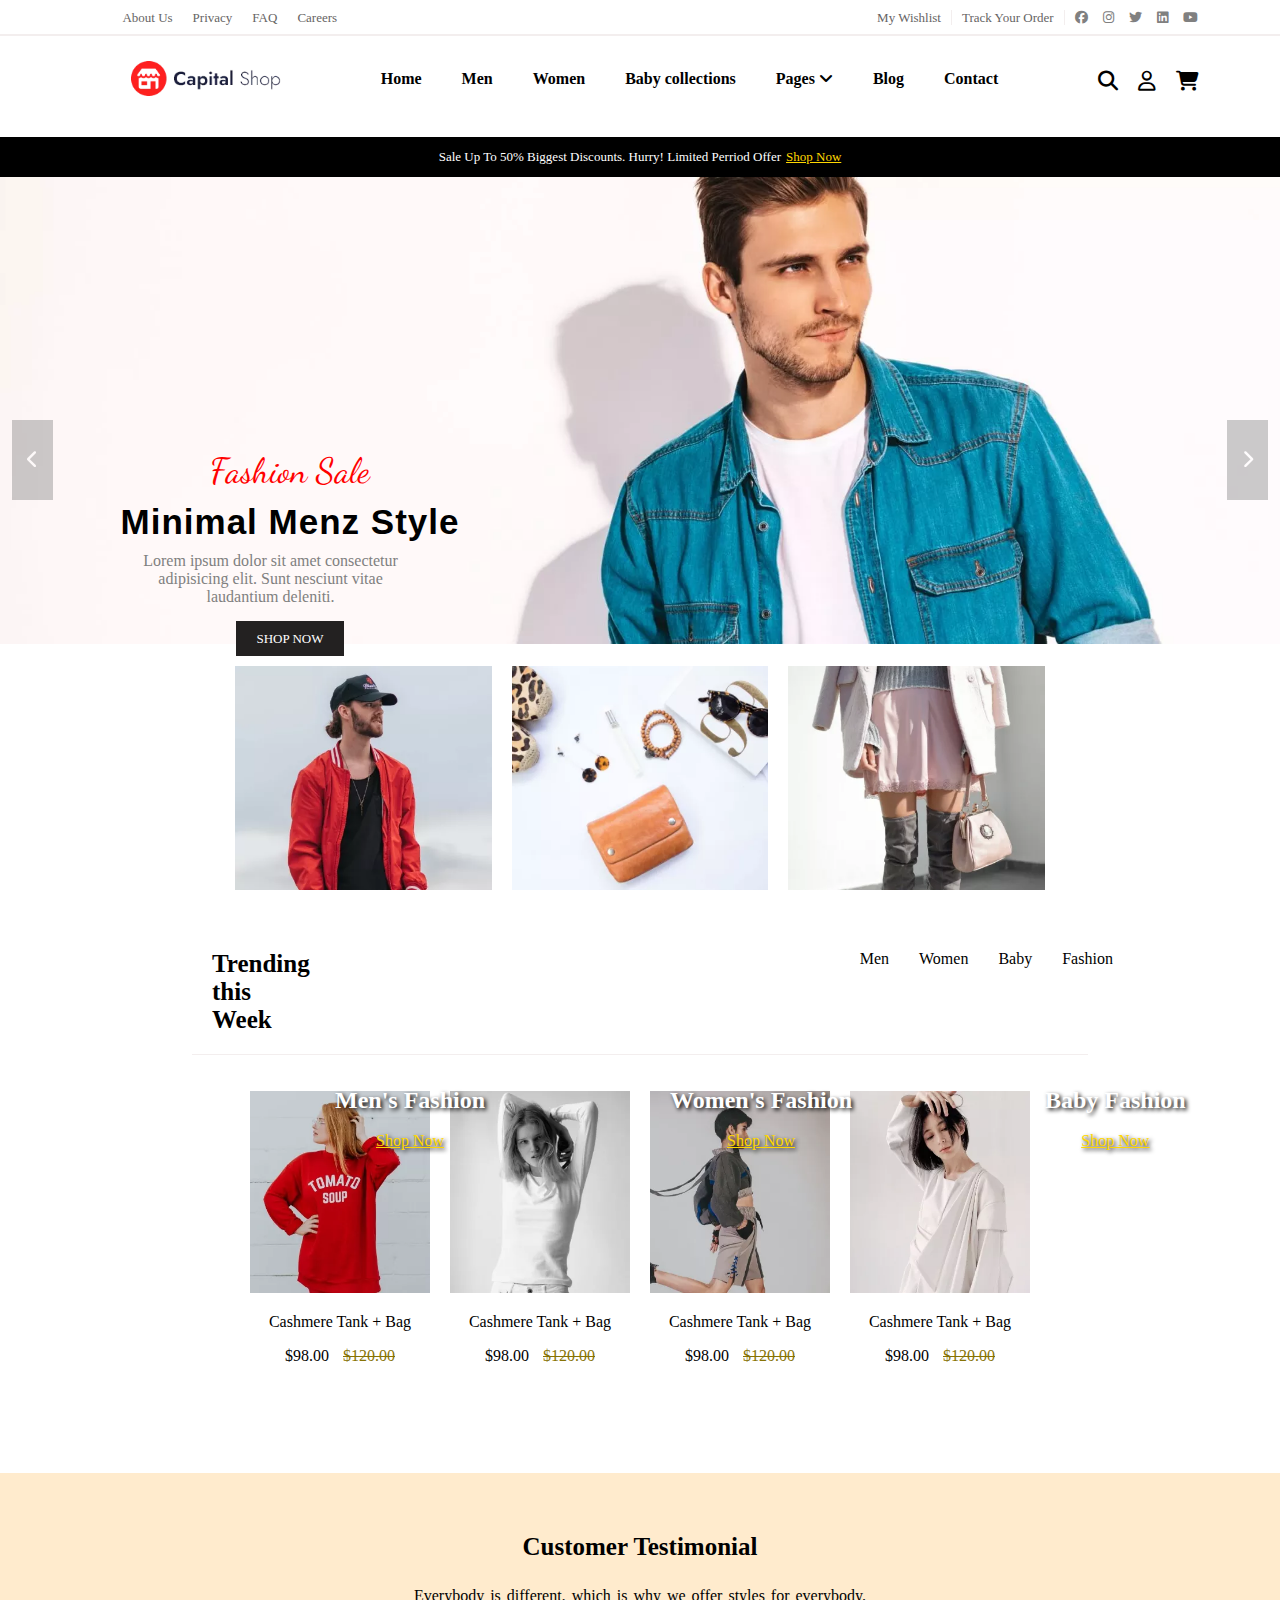
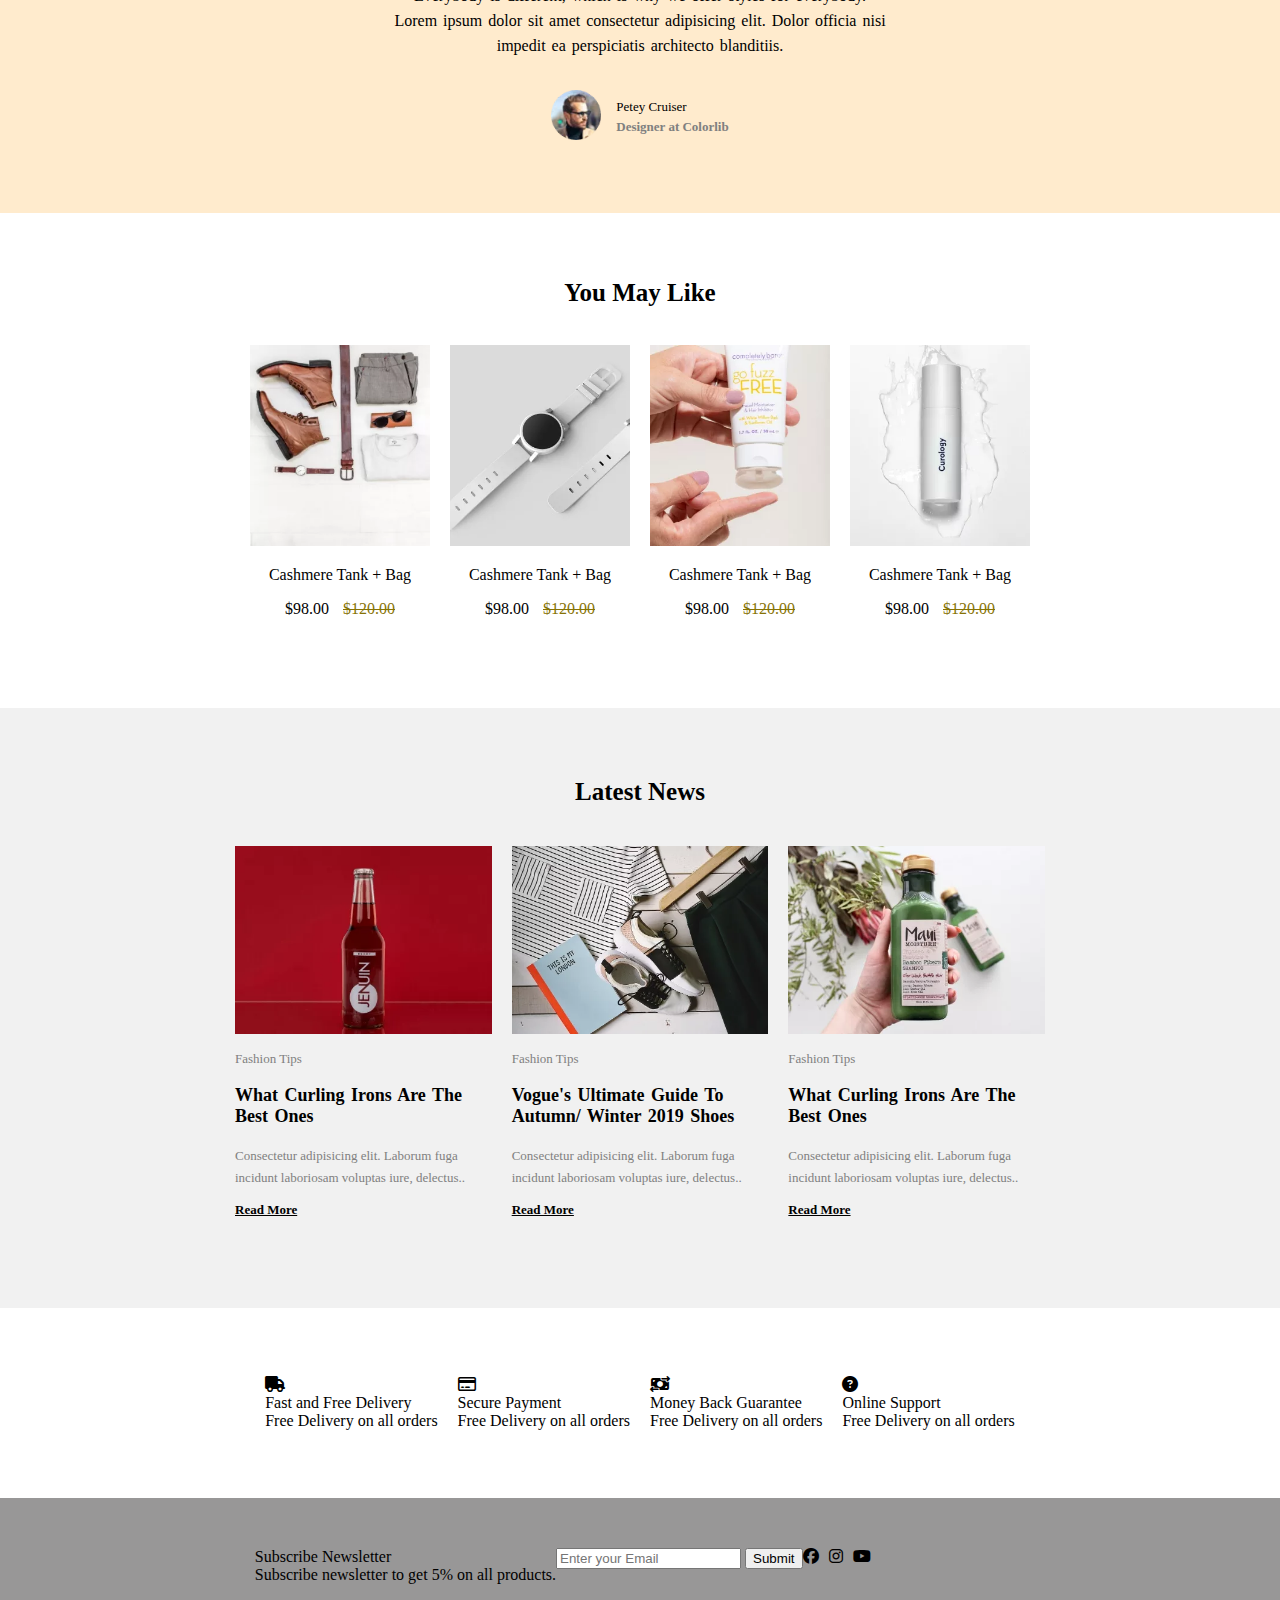
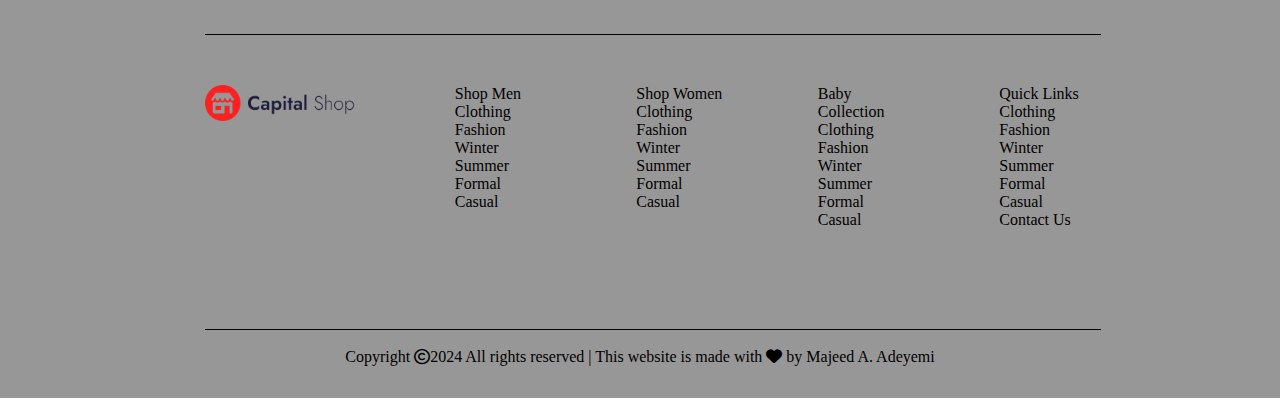
==== index.html @ f127d317 "newupdate" ====
<!DOCTYPE html>
<html lang="en">

<head>
    <meta charset="UTF-8">
    <meta name="viewport" content="width=device-width, initial-scale=1.0">
    <title>Project</title>
    <link rel="stylesheet" href="style.css">
    <link rel="stylesheet" href="https://cdnjs.cloudflare.com/ajax/libs/font-awesome/6.6.0/css/all.min.css">
    <link rel="preconnect" href="https://fonts.googleapis.com">
    <link rel="preconnect" href="https://fonts.gstatic.com" crossorigin>
    <link href="https://fonts.googleapis.com/css2?family=Dancing+Script:wght@400..700&display=swap" rel="stylesheet">
</head>

<body>
    <div class="content">
        <div class="nav1parent">
            <ul class="nav1left">
                <li><a href="#about" class="nav1">About Us</a></li>
                <li><a href="#privacy" class="nav1">Privacy</a></li>
                <li><a href="#faq" class="nav1">FAQ</a></li>
                <li><a href="#careers" class="nav1">Careers</a></li>
            </ul>

            <div class="nav1right">
                <ul class="wishntrack">
                    <li><a href="#mywishlist" class="nav11">My Wishlist</a></li>
                    <li><a href="#trackyourorder" class="nav111">Track Your Order</a></li>
                </ul>

                <ul class="nav1icon">
                    <li><a href="#facebook" class="socialicon1"><i class="fa-brands fa-facebook"></i></a></li>
                    <li><a href="#instagram" class="socialicon1"><i class="fa-brands fa-instagram"></i></a></li>
                    <li><a href="#twitter" class="socialicon1"><i class="fa-brands fa-twitter"></i></a></li>
                    <li><a href="#linkedin" class="socialicon1"><i class="fa-brands fa-linkedin"></i></a></li>
                    <li><a href="#youtube" class="socialicon1"><i class="fa-brands fa-youtube"></i></a></li>
                </ul>
            </div>
        </div>

        <hr class="hr1">

        <div class="nav2parent">
            <div class="logoparent">
                <div><img src="./Pictures/logo.png.webp" alt="logo" class="logo" width="150px" height="auto"></div>
            </div>

            <div class="nav2text">
                <ul class="nav2">
                    <li><a href="#home" class="nav22">Home</a></li>
                    <li><a href="#men" class="nav22">Men</a></li>
                    <li><a href="#women" class="nav22">Women</a></li>
                    <li><a href="#babycollections" class="nav22">Baby collections</a></li>
                    <li class="pagetodisplay">
                        <a href="#pages" class="nav22page">Pages <i class="fa-solid fa-angle-down"></i></a>
                        <ul class="pagelist">
                            <li><a href="#login" class="list3">Login</a></li>
                            <li><a href="#cart" class="list3">Cart</a></li>
                            <li><a href="#productdetails" class="list3">Product Details</a></li>
                            <li><a href="#productcheckout" class="list3">Product Checkout</a></li>
                        </ul>
                    </li>
                    <li class="blogtodisplay">
                        <a href="#blog" class="nav22">Blog</a>
                        <ul class="bloglist">
                            <li><a href="#blogg" class="list3">Blog</a></li>
                            <li><a href="#element" class="list3">Element</a></li>
                            <li><a href="#blogdetails" class="list3">Blog Details</a></li>
                        </ul>
                    </li>
                    <li><a href="#contact" class="nav22">Contact</a></li>
                </ul>

                <ul class="nav23">
                    <li><a href="#search" class="nav233"><i class="fa-solid fa-magnifying-glass"></i></a></li>
                    <li><a href="#login" class="nav233"><i class="fa-regular fa-user"></i></a></li>
                    <li><a href="#cart" class="nav233"><i class="fa-solid fa-cart-shopping"></i></a></li>
                </ul>
            </div>
        </div>

        <br>

        <div class="saleparent">
            <div class="sale">
                Sale Up To 50% Biggest Discounts. Hurry! Limited Perriod Offer
            </div>

            <div class="shop">
                Shop Now
            </div>
        </div>

        <div class="herucontainer">
            <img src="./Pictures/h1_hero1.jpg" alt="backgroundimage" width="100%" height="auto">
            <div class="herutext">
                <div class="lr1">
                    <a href="#previous" class="previous"><i class="fa-solid fa-chevron-left"></i></a>
                </div>

                <div class="fashionbox">
                    <div class="fashion">
                        Fashion Sale
                    </div>

                    <div class="minimal">
                        Minimal Menz Style
                    </div>

                    <div class="loremtext">
                        Lorem ipsum dolor sit amet consectetur adipisicing elit. Sunt nesciunt vitae laudantium
                        deleniti.
                    </div>

                    <br>

                    <div><a href="#shopnow" class="shopnowbutton">SHOP NOW</a></div>
                </div>

                <div class="lr2">
                    <a href="#next" class="next"><i class="fa-solid fa-chevron-right"></i></a>
                </div>
            </div>
        </div>

        <br>

        <div class="fashionimages">
            <div class="fashionimagentext1">
                <img src="./Pictures/mensfashion.webp" alt="mensfashion" width="100%" height="auto"
                    class="fashionimage1">
                <div class="fashionimage1text">
                    <div class="box11">
                        <div class="mwbfashion"><a href="#menfashion" class="mwbfashion">Men's Fashion</a></div>
                        <br>
                        <div class="mwbshopnow"><a href="#shopnow" class="mwbshopnow">Shop Now</a></div>
                    </div>
                </div>
            </div>

            <div class="fashionimagentext2">
                <img src="./Pictures/womensfashion.webp" alt="womensfashion" width="100%" height="auto"
                    class="fashionimage2">
                <div class="fashionimage2text">
                    <div class="box11">
                        <div class="mwbfashion"><a href="#womenfashion" class="mwbfashion">Women's Fashion</a></div>
                        <br>
                        <div class="mwbshopnow"><a href="#shopnow" class="mwbshopnow">Shop Now</a></div>
                    </div>
                </div>
            </div>

            <div class="fashionimagentext3">
                <img src="./Pictures/babyfashion.webp" alt="babyfashion" width="100%" height="auto"
                    class="fashionimage3">
                <div class="fashionimage3text">
                    <div class="box11">
                        <div class="mwbfashion"><a href="#babyfashion" class="mwbfashion">Baby Fashion</a></div>
                        <br>
                        <div class="mwbshopnow"><a href="#shopnow" class="mwbshopnow">Shop Now</a></div>
                    </div>
                </div>
            </div>
        </div>

        <br><br>

        <div class="centertrending">
            <div class="trendingparent">
                <div class="trending">
                    Trending this Week
                </div>

                <div class="formensec">
                    <div class="newlist"><a href="#men" class="newlista">Men</a></div>
                    <div class="newlist"><a href="#women" class="newlista">Women</a></div>
                    <div class="newlist"><a href="#baby" class="newlista">Baby</a></div>
                    <div class="newlist"><a href="#fashion" class="newlista">Fashion</a></div>
                </div>
            </div>
        </div>

        <br><br>

        <div class="latestparent">
            <div class="latestcontainer1">
                <img src="./Pictures/latest1.webp" alt="Latest1image" width="100%" height="auto">
                <div class="product">
                    <p>Cashmere Tank + Bag</p>
                </div>
                <div class="realprice">$98.00 <span class="oldprice"><s>$120.00</s></span></div>
            </div>

            <div class="latestcontainer2">
                <img src="./Pictures/latest2.webp" alt="Latest1image" width="100%" height="auto">
                <div class="product">
                    <p>Cashmere Tank + Bag</p>
                </div>
                <div class="realprice">$98.00 <span class="oldprice"><s>$120.00</s></span></div>
            </div>

            <div class="latestcontainer3">
                <img src="./Pictures/latest3.webp" alt="Latest1image" width="100%" height="auto">
                <div class="product">
                    <p>Cashmere Tank + Bag</p>
                </div>
                <div class="realprice">$98.00 <span class="oldprice"><s>$120.00</s></span></div>
            </div>

            <div class="latestcontainer4">
                <img src="./Pictures/latest4.webp" alt="Latest1image" width="100%" height="auto">
                <div class="product">
                    <p>Cashmere Tank + Bag</p>
                </div>
                <div class="realprice">$98.00 <span class="oldprice"><s>$120.00</s></span></div>
            </div>
        </div>

        <br><br><br><br><br><br>

        <div class="yellowbox">
            <div class="customer">Customer Testimonial</div>
            <div class="customertext">
                Everybody is different, which is why we offer styles for everybody. <br>
                Lorem ipsum dolor sit amet consectetur adipisicing elit. Dolor officia nisi <br>
                impedit ea perspiciatis architecto blanditiis.
            </div>

            <div class="customer-details">
                <img src="./Pictures/testimonial_image.webp" alt="recomender_image" width="50px" height="50px">
                <div class="nameandrole">
                    <div class="designer-name">Petey Cruiser <br> <span class="designer-role">Designer at
                            Colorlib</span></div>
                </div>
            </div>
        </div>

        <br><br>

        <div>
            <div class="yml">
                You May Like
            </div>

            <br>

            <div class="ymlparent">
                <div class="ymlcontainer1">
                    <img src="./Pictures/youmaylike1.webp" alt="yml1image" width="100%" height="auto">
                    <div class="ymlproduct">
                        <p>Cashmere Tank + Bag</p>
                    </div>
                    <div class="ymlrealprice">$98.00 <span class="oldprice"><s>$120.00</s></span></div>
                </div>

                <div class="ymlcontainer2">
                    <img src="./Pictures/youmaylike2.webp" alt="yml1image" width="100%" height="auto">
                    <div class="ymlproduct">
                        <p>Cashmere Tank + Bag</p>
                    </div>
                    <div class="ymlrealprice">$98.00 <span class="oldprice"><s>$120.00</s></span></div>
                </div>

                <div class="ymlcontainer3">
                    <img src="./Pictures/youmaylike3.webp" alt="ymlimage" width="100%" height="auto">
                    <div class="ymlproduct">
                        <p>Cashmere Tank + Bag</p>
                    </div>
                    <div class="ymlrealprice">$98.00 <span class="oldprice"><s>$120.00</s></span></div>
                </div>

                <div class="ymlcontainer4">
                    <img src="./Pictures/youmaylike4.webp" alt="yml1image" width="100%" height="auto">
                    <div class="ymlproduct">
                        <p>Cashmere Tank + Bag</p>
                    </div>
                    <div class="ymlrealprice">$98.00 <span class="oldprice"><s>$120.00</s></span></div>
                </div>
            </div>
        </div>

        <br><br><br><br><br>

        <div class="latestnewsbox">
            <div class="latestnews">
                Latest News
            </div>

            <div class="latestnewsparent">
                <div class="latestnewscontainer1">
                    <img src="./Pictures/latestnewsimage1.webp" alt="latestnews1image" width="100%" height="auto">
                    <div class="latestnewsproduct">
                        <p class="ftips">Fashion Tips</p>
                        <p class="vogue"><a href="#vogue" class="vogue">What Curling Irons Are The Best Ones</a></p>
                        <p class="consectetur">Consectetur adipisicing elit. Laborum fuga incidunt laboriosam voluptas iure, delectus..</p>
                        <p class="readmore"><a href="#readmore" class="readmore">Read More</a></p>
                    </div>
                </div>

                <div class="latestnewscontainer2">
                    <img src="./Pictures/latestnewsimage2.webp" alt="latestnews2image" width="100%" height="auto">
                    <div class="latestnewsproduct">
                        <p class="ftips">Fashion Tips</p>
                        <p class="vogue"><a href="#vogue" class="vogue">Vogue's Ultimate Guide To Autumn/ Winter 2019 Shoes</a></p>
                        <p class="consectetur">Consectetur adipisicing elit. Laborum fuga incidunt laboriosam voluptas iure, delectus..</p>
                        <p class="readmore"><a href="#readmore" class="readmore">Read More</a></p>
                    </div>
                </div>

                <div class="latestnewscontainer3">
                    <img src="./Pictures/latestnewsimage3.webp" alt="latestnews3image" width="100%" height="auto">
                    <div class="latestnewsproduct">
                        <p class="ftips">Fashion Tips</p>
                        <p class="vogue"><a href="#vogue" class="vogue">What Curling Irons Are The Best Ones</a></p>
                        <p class="consectetur">Consectetur adipisicing elit. Laborum fuga incidunt laboriosam voluptas iure, delectus..</p>
                        <p class="readmore"><a href="#readmore" class="readmore">Read More</a></p>
                    </div>
                </div>
            </div>
        </div>

        <br>

        <div class="deliveryparentbox">
            <div class="deliverybox">
                <div><i class="fa-solid fa-truck"></i></div>
                <div>Fast and Free Delivery</div>
                <div>Free Delivery on all orders</div>
            </div>

            <div class="securepaymentbox">
                <div><i class="fa-regular fa-credit-card"></i></div>
                <div>Secure Payment</div>
                <div>Free Delivery on all orders</div>
            </div>

            <div class="moneybackbox">
                <div><i class="fa-solid fa-money-bill-transfer"></i></div>
                <div>Money Back Guarantee</div>
                <div>Free Delivery on all orders</div>
            </div>

            <div class="onlinesupportbox">
                <div><i class="fa-solid fa-circle-question"></i></div>
                <div>Online Support</div>
                <div>Free Delivery on all orders</div>
            </div>
        </div>

        <br>

        <div class="blackbox">
            <div class="subscribediv">
                <div class="subscribe-container">
                    <div class="subscribe">Subscribe Newsletter</div>
                    <div class="subscribetext">Subscribe newsletter to get 5% on all products.</div>
                </div>

                <div>
                    <input type="email" class="input-email" placeholder="Enter your Email">
                    <input type="submit" class="submit-button">
                </div>

                <div class="icons3flex">
                    <div><i class="fa-brands fa-facebook"></i></div>
                    <div><i class="fa-brands fa-instagram"></i></div>
                    <div><i class="fa-brands fa-youtube"></i></div>
                </div>
            </div>

            <div class="footer2">
                <div class="footer2logo">
                    <img src="./Pictures/logo.png.webp" alt="footer-logo" width="150px" height="auto"
                        class="footer-logo">
                </div>

                <div class="footer2text">
                    <div>
                        <div>Shop Men</div>
                        <div>Clothing Fashion</div>
                        <div>Winter</div>
                        <div>Summer</div>
                        <div>Formal</div>
                        <div>Casual</div>
                    </div>

                    <div>
                        <div>Shop Women</div>
                        <div>Clothing Fashion</div>
                        <div>Winter</div>
                        <div>Summer</div>
                        <div>Formal</div>
                        <div>Casual</div>
                    </div>

                    <div>
                        <div>Baby Collection</div>
                        <div>Clothing Fashion</div>
                        <div>Winter</div>
                        <div>Summer</div>
                        <div>Formal</div>
                        <div>Casual</div>
                    </div>

                    <div>
                        <div>Quick Links</div>
                        <div>Clothing Fashion</div>
                        <div>Winter</div>
                        <div>Summer</div>
                        <div>Formal</div>
                        <div>Casual</div>
                        <div>Contact Us</div>
                    </div>
                </div>
            </div>

            <br>

            <div class="copyright">
                Copyright <i class="fa-regular fa-copyright"></i>2024 All rights reserved | This website is made with <i
                    class="fa-solid fa-heart"></i> by Majeed A. Adeyemi
            </div>
        </div>

    </div>
</body>

</html>
---- style.css ----
*{
    max-width: auto;
    box-sizing: border-box;
}

body{
    margin: 0;
    padding: 0;
}

.nav1left{
    list-style-type: none;
    display: flex;
    gap: 20px;
}

.nav1{
    text-decoration: none;
    color: rgb(102, 100, 100);
    font-size: 13px;
}

.wishntrack{
    list-style-type: none;
    display: flex;
    gap: 20px;
}

.nav11{
    text-decoration: none;
    color: rgb(102, 100, 100);
    font-size: 13px;
    border-right: 1px solid rgb(243, 238, 238);
    padding-right: 10px;
}

.nav111{
    margin-left: -10px;
    text-decoration: none;
    color: rgb(102, 100, 100);
    font-size: 13px;
    border-right: 1px solid rgb(243, 238, 238);
    padding-right: 10px;
}

.nav1icon{
    list-style-type: none;
    display: flex;
    gap: 15px;
    padding-left: 10px;
}

.socialicon1:link {
    color: grey;
    font-size: 13px;
}

.socialicon1:hover {
    color: red;
}

.nav1right{
    display: flex;
}

.nav1parent{
    display: flex;
    margin-top: -8px;
    gap: 500px;
    justify-content: center;
}

.hr1{
    border: 1px solid rgb(243, 238, 238);
    margin-top: -8px;
}

.nav2{
    list-style-type: none;
    display: flex;
    gap: 40px;   
}

.nav22:link {
    color: black;
    text-decoration: none;
    font-weight: bold;
}

.nav22:visited {
    color: black;
}

.nav22:hover {
    color: red;
}

.nav23{
    list-style-type: none;
    display: flex;
    gap: 20px;
}

.nav233:link {
    color: black;
    text-decoration: none;
    font-size: 20px;
    font-weight: lighter;
}

.nav233:visited {
    color: black;
}

.nav233:hover {
    color: red;
}

.nav2text{
    display: flex;
    gap: 60px;
}

.logo{
    margin-left: 50px;
    margin-top: 7px;
}

.nav2parent{
    position: -webkit-sticky;
    position: sticky;
    top: 0;
    display: flex;
    justify-content: center;
    gap: 60px;
    background-color: white;
    padding: 10px;
    z-index: 1;
}

.saleparent{
    width: 100%;
    height: 40px;
    padding: 12px;
    background-color: black;
    display: flex;
    gap: 5px;
    justify-content: center;
}

.sale{
    color: white;
    font-size: 13px;
}

.shop{
    color: gold;
    text-decoration: underline;
    font-size: 13px;
}

.shop:hover {
    cursor: pointer;
    letter-spacing: 2px;
}

.nav22page {
    color: black;
    text-decoration: none;
    font-weight: bold;
}

.nav22page:visited {
    color: black;
}

.nav22page:hover {
    color: red;
}

.pagelist{
    display: none;
    position: absolute;
    width: 140px;
    height: 130px;
    padding-left: 10px;
    padding-top: 20px;
    border: 1px solid black;
    border-radius: 4px;
    background-color: white;
    list-style-type: none;
    font-size: 13px;
    font-weight: bold;
    border-top: 3px solid red;
    border-bottom: none;
    border-left: none;
    border-right: none;
}

.pagetodisplay{
    position: relative;
    display: block;
}

.pagetodisplay:hover .pagelist {
    display: block;
}

.list3{
    text-decoration: none;
    color: black;
    line-height: 25px;
}

.list3:hover {
    color: red;
    font-size: 15px;
}

.bloglist{
    display: none;
    position: absolute;
    width: 90px;
    height: 100px;
    padding-left: 10px;
    padding-top: 20px;
    border: 1px solid black;
    border-radius: 4px;
    background-color: white;
    list-style-type: none;
    font-size: 13px;
    font-weight: bold;
    border-top: 3px solid red;
    border-bottom: none;
    border-left: none;
    border-right: none;
}

.blogtodisplay{
    position: relative;
    display: block;
}

.blogtodisplay:hover .bloglist {
    display: block;
}

.herutext{
    position: absolute;
    display: flex;
    width: 100%;
    justify-content: center;
    gap: 60%;
    top: 50%;
    font-size: 18px;
}

.fashionbox{
    text-align: center;
    margin-left: -700px;
    top: 50%;
}

.fashion{
    font-family: "Dancing Script", sans-serif;
    font-size: 35px;
    font-weight: lighter;
    color: red;
}

.minimal{
    font-family: "Lexend", sans-serif;
    font-size: 35px;
    font-weight: bold;
    margin-top: 10px;
    letter-spacing: 1px;
}

.loremtext{
    margin-top: 10px;
    font-size: medium;
    width: 300px;
    color: grey;
}

.shopnowbutton{
    text-decoration: none;
    margin-top: 10px;
    font-size: small;
    background-color: rgb(35, 33, 33);
    color: white;
    padding: 10px 20px;
}

.shopnowbutton:hover{
    background-color: white;
    color: black;
    border: 1px solid black;
}

.previous{
    text-decoration: none;
    border: none;
    background-color: grey;
    font-weight: lighter;
    color: white;
    padding: 30px 15px;
    opacity: 0.4;
}

.previous:hover{
    background-color: black;
}

.next{
    text-decoration: none;
    border: none;
    background-color: grey;
    font-weight: lighter;
    color: white;
    padding: 30px 15px;
    opacity: 0.4;
    right: 0px;
}

.next:hover{
    background-color: black;
}

.fashionimages{
    display: flex;
    gap: 20px;
    margin: 0px 235px;
}

.fashionimage1text{
    position: absolute;
    text-align: center;
    left: 335px;
    bottom: -250px;
    color: white;
    text-shadow: 2px 2px 4px #000000;
}

.fashionimage2text{
    position: absolute;
    text-align: center;
    left: 670px;
    bottom: -250px;
    color: white;
    text-shadow: 2px 2px 4px #000000;
}

.fashionimage3text{
    position: absolute;
    text-align: center;
    left: 1045px;
    bottom: -250px;
    color: white;
    text-shadow: 2px 2px 4px #000000;
}

.mwbfashion{
    font-size: x-large;
    font-weight: bolder;
    text-decoration: none;
    color: white;
}

.mwbshopnow{
    font-size: medium;
    color: gold;
    text-decoration: underline;
}

.trendingparent{
    display: flex;
    gap: 550px;
    padding: 20px;
    border-bottom: 1px solid rgb(243, 238, 238);
    width: 70%;
}

.centertrending{
    display: flex;
    justify-content: center;
}

.trending{
    font-size: 25px;
    font-weight: bold;
}

.formensec{
    display: flex;
    gap: 30px;
    top: 0px;
}

.newlista{
    text-decoration: none;
    color: black;
}

.newlist:hover{
    border-bottom: 3px solid red;
}

.latestparent{
    display: flex;
    justify-content: center;
    gap: 20px;
    padding: 0px 250px;
}

.latestcontainer1{
    text-align: center;
}

.latestcontainer2{
    text-align: center;
}

.latestcontainer3{
    text-align: center;
}

.latestcontainer4{
    text-align: center;
}

.oldprice{
    color: rgb(135, 115, 5);
    margin-left: 10px;
}

.yellowbox{
    display: grid;
    justify-content: center;
    width: 100%;
    height: 340px;
    background-color: blanchedalmond;
}

.customer{
    font-size: 25px;
    font-weight: bold;
    margin-top: 60px;
    margin-bottom: -30px;
    text-align: center;
}

.customertext{
    text-align: center;
    line-height: 25px;
    word-spacing: 2px;
    font-size: medium;
    margin-bottom: -20px;
}

.customer-details{
    display: flex;
    gap: 15px;
    justify-content: center;
    margin-bottom: 20px;
    line-height: 20px;
}

.designer-name{
    font-size: small;
    margin-top: 7px;
}

.designer-role{
    font-size: small;
    font-weight: bold;
    color: grey;
}

.yml{
    font-size: 25px;
    font-weight: bold;
    margin-top: 30px;
    margin-bottom: 20px;
    text-align: center;
}

.ymlparent{
    display: flex;
    justify-content: center;
    gap: 20px;
    padding: 0px 250px;
}

.ymlcontainer1{
    text-align: center;
}

.ymlcontainer2{
    text-align: center;
}

.ymlcontainer3{
    text-align: center;
}

.ymlcontainer4{
    text-align: center;
}

.latestnewsbox{
    width: 100%;
    height: 600px;
    background-color: rgb(241, 241, 241);
}

.latestnewsparent{
    display: flex;
    justify-content: center;
    margin: 0px 235px;
    gap: 20px;
}

.latestnews{
    text-align: center;
    padding-top: 70px;
    font-size: 25px;
    font-weight: bold;
    margin-bottom: 40px;
    text-align: center;
}

.ftips{
    font-size: small;
    color: grey;
}

.vogue{
    font-size: large;
    font-weight: bold;
    word-spacing: 2px;
    color: black;
    text-decoration: none;
}

.consectetur{
    font-size: small;
    color: grey;
    line-height: 22px;
}

.readmore{
    font-size: small;
    font-weight: bold;
    color: black;
}

.readmore:hover{
    font-size: 14px;
}

.deliveryparentbox{
    display: flex;
    justify-content: center;
    gap: 20px;
    padding: 50px;
}

.blackbox{
    background-color: rgb(152, 151, 151);
    width: 100%;
    height: 500px;
}

.subscribediv{
    width: 70%;
    padding: 50px;
    border-bottom: 1px solid black;
    display: flex;
    margin: 0px 16%;
}

.icons3flex{
    display: flex;
    text-align: center;
    gap: 10px;
}

.footer2{
    display: flex;
    justify-content: center;
    gap: 100px;
    border-bottom: 1px solid black;
    width: 70%;
    margin: 0px 16%;
    margin-top: 50px;
    padding-bottom: 100px;
}

.footer2text{
    display: flex;
    gap: 80px;
}

.copyright{
    text-align: center;
}
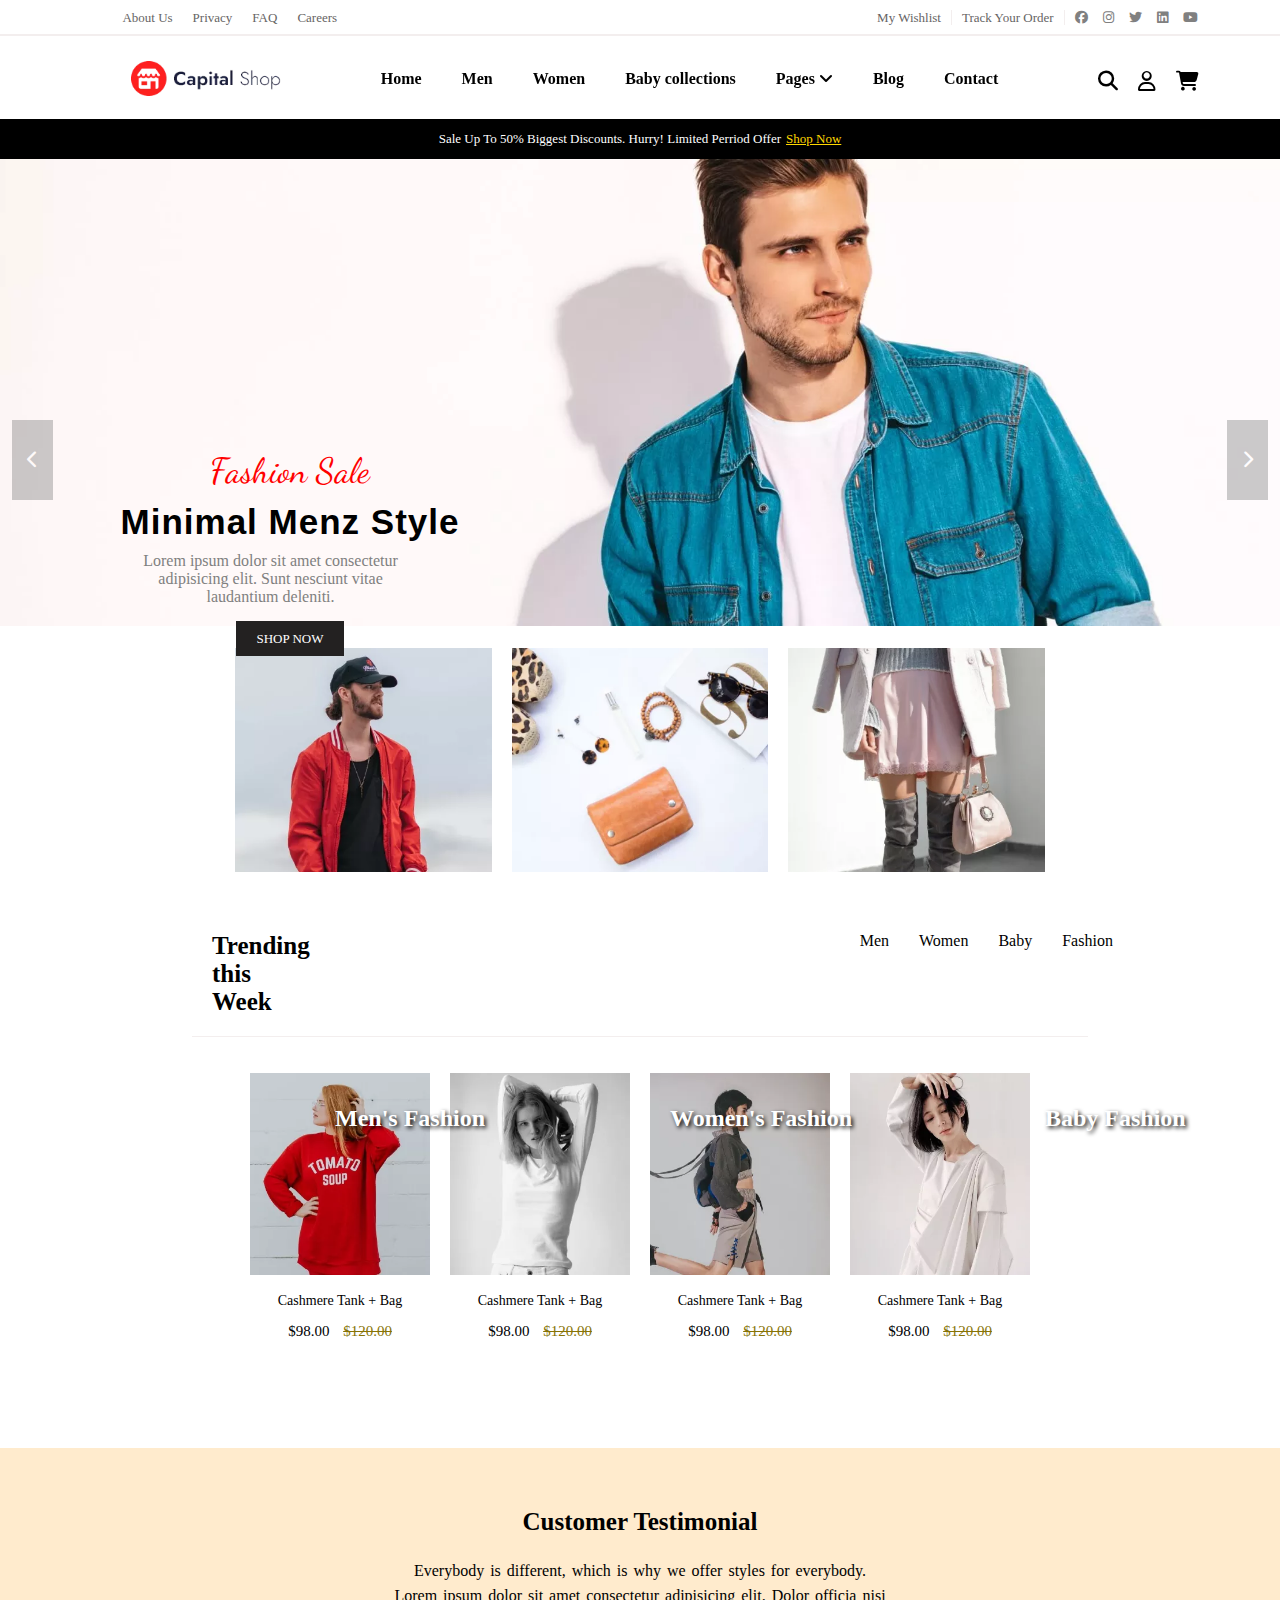
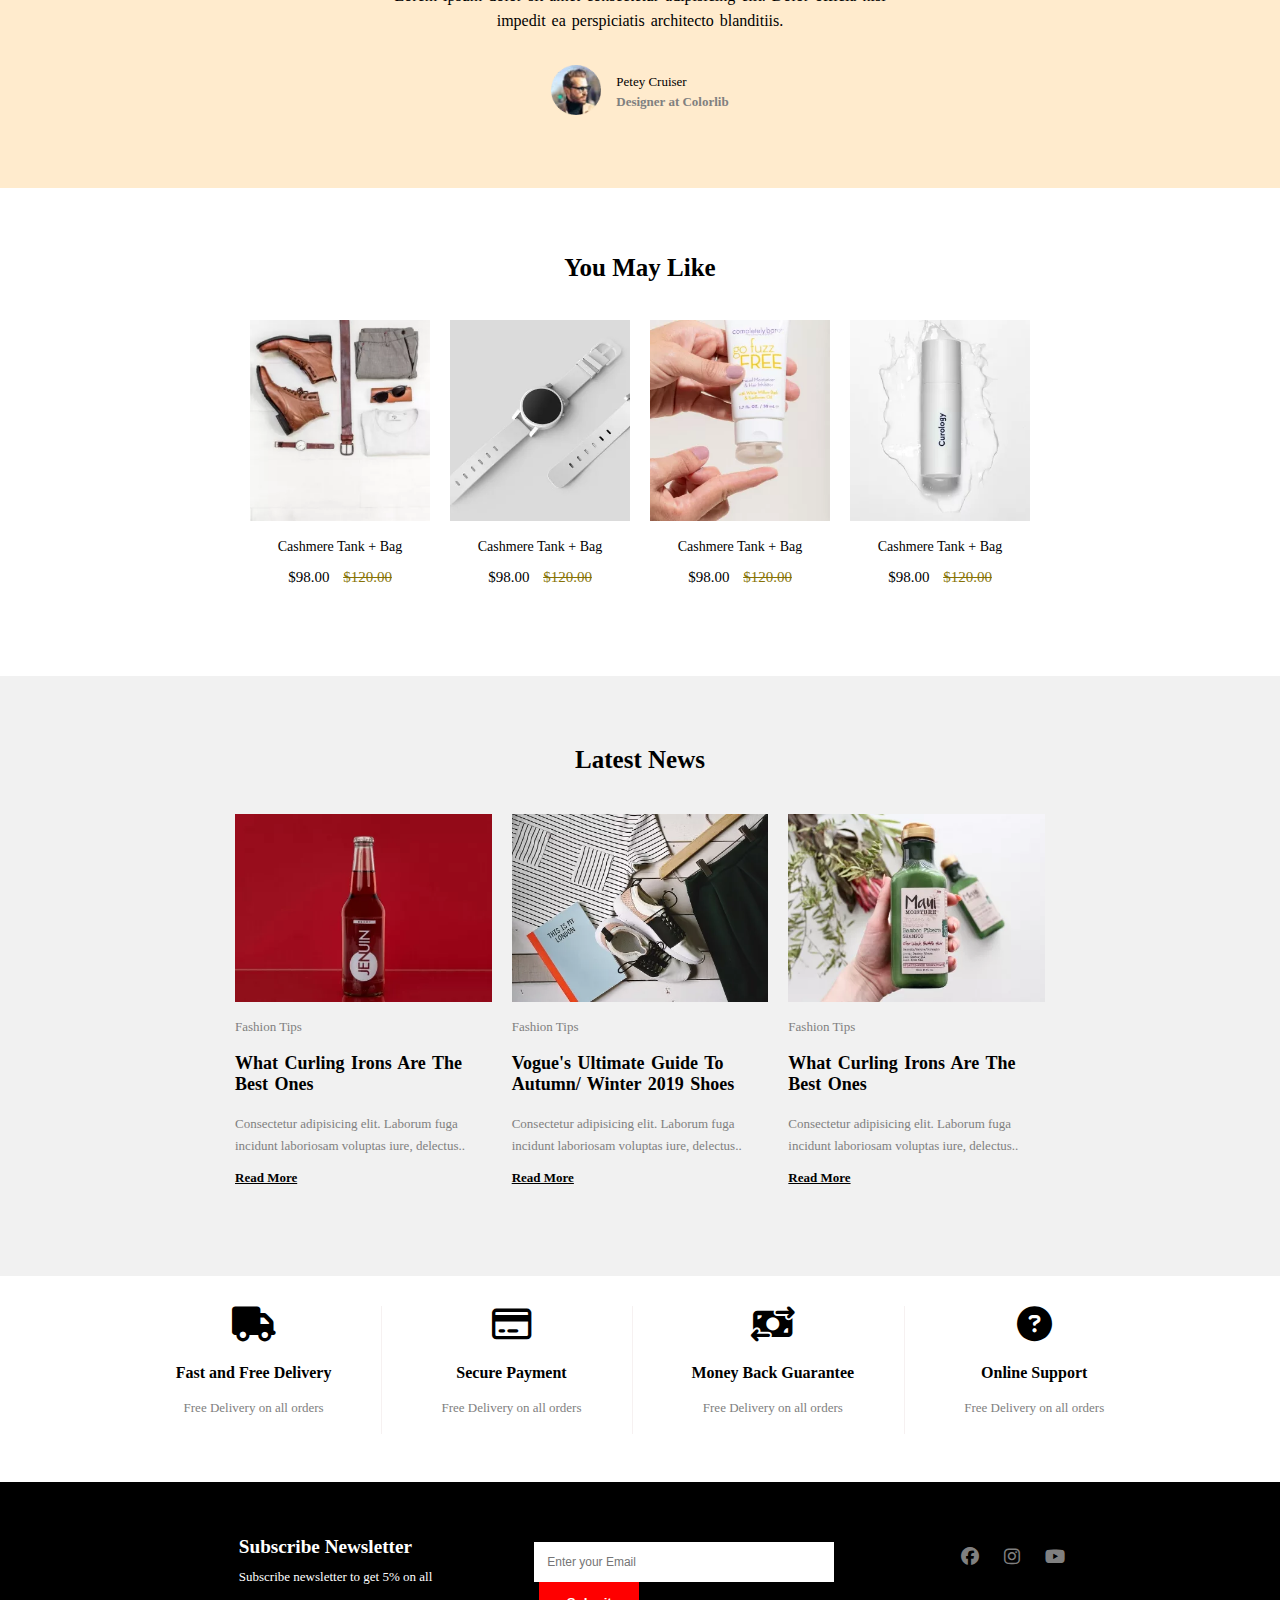
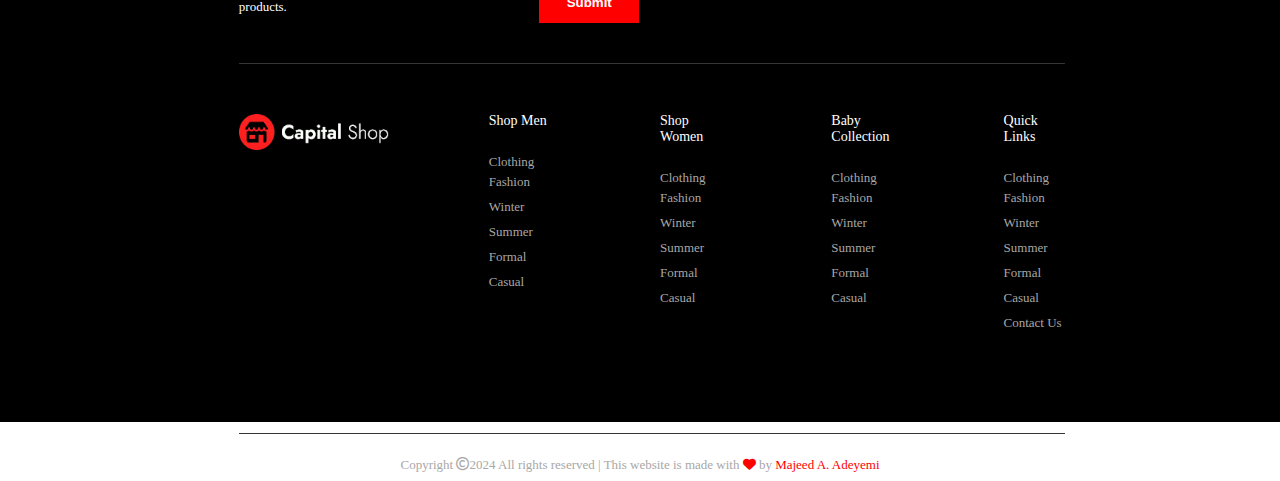
==== commit c49399da: "septupdate" ====
--- a/index.html
+++ b/index.html
@@ -79,8 +79,6 @@
             </div>
         </div>
 
-        <br>
-
         <div class="saleparent">
             <div class="sale">
                 Sale Up To 50% Biggest Discounts. Hurry! Limited Perriod Offer
@@ -127,8 +125,7 @@
 
         <div class="fashionimages">
             <div class="fashionimagentext1">
-                <img src="./Pictures/mensfashion.webp" alt="mensfashion" width="100%" height="auto"
-                    class="fashionimage1">
+                <img src="./Pictures/mensfashion.webp" alt="mensfashion" width="100%" height="auto" class="fashionimage1">
                 <div class="fashionimage1text">
                     <div class="box11">
                         <div class="mwbfashion"><a href="#menfashion" class="mwbfashion">Men's Fashion</a></div>
@@ -139,8 +136,7 @@
             </div>
 
             <div class="fashionimagentext2">
-                <img src="./Pictures/womensfashion.webp" alt="womensfashion" width="100%" height="auto"
-                    class="fashionimage2">
+                <img src="./Pictures/womensfashion.webp" alt="womensfashion" width="100%" height="auto" class="fashionimage2">
                 <div class="fashionimage2text">
                     <div class="box11">
                         <div class="mwbfashion"><a href="#womenfashion" class="mwbfashion">Women's Fashion</a></div>
@@ -151,8 +147,7 @@
             </div>
 
             <div class="fashionimagentext3">
-                <img src="./Pictures/babyfashion.webp" alt="babyfashion" width="100%" height="auto"
-                    class="fashionimage3">
+                <img src="./Pictures/babyfashion.webp" alt="babyfashion" width="100%" height="auto" class="fashionimage3">
                 <div class="fashionimage3text">
                     <div class="box11">
                         <div class="mwbfashion"><a href="#babyfashion" class="mwbfashion">Baby Fashion</a></div>
@@ -184,15 +179,21 @@
 
         <div class="latestparent">
             <div class="latestcontainer1">
-                <img src="./Pictures/latest1.webp" alt="Latest1image" width="100%" height="auto">
+                <img src="./Pictures/latest1.webp" alt="Latest1image" width="100%" height="auto" class="lpics1">
                 <div class="product">
                     <p>Cashmere Tank + Bag</p>
                 </div>
                 <div class="realprice">$98.00 <span class="oldprice"><s>$120.00</s></span></div>
+
+                <div class="hlogoflex">
+                    <a href="#cartlogo" class="cartlogo"><i class="fa-solid fa-cart-shopping"></i></a>
+                    <a href="#lovelogo" class="cartlogo"><i class="fa-solid fa-heart"></i></a>
+                    <a href="#zoomlogo" class="cartlogo"><i class="fa-solid fa-magnifying-glass-plus"></i></a>
+                </div>
             </div>
 
             <div class="latestcontainer2">
-                <img src="./Pictures/latest2.webp" alt="Latest1image" width="100%" height="auto">
+                <img src="./Pictures/latest2.webp" alt="Latest1image" width="100%" height="auto" class="lpics2">
                 <div class="product">
                     <p>Cashmere Tank + Bag</p>
                 </div>
@@ -200,7 +201,7 @@
             </div>
 
             <div class="latestcontainer3">
-                <img src="./Pictures/latest3.webp" alt="Latest1image" width="100%" height="auto">
+                <img src="./Pictures/latest3.webp" alt="Latest1image" width="100%" height="auto" class="lpics3">
                 <div class="product">
                     <p>Cashmere Tank + Bag</p>
                 </div>
@@ -208,7 +209,7 @@
             </div>
 
             <div class="latestcontainer4">
-                <img src="./Pictures/latest4.webp" alt="Latest1image" width="100%" height="auto">
+                <img src="./Pictures/latest4.webp" alt="Latest1image" width="100%" height="auto" class="lpics4">
                 <div class="product">
                     <p>Cashmere Tank + Bag</p>
                 </div>
@@ -246,7 +247,7 @@
 
             <div class="ymlparent">
                 <div class="ymlcontainer1">
-                    <img src="./Pictures/youmaylike1.webp" alt="yml1image" width="100%" height="auto">
+                    <img src="./Pictures/youmaylike1.webp" alt="yml1image" width="100%" height="auto" class="yml1image1">
                     <div class="ymlproduct">
                         <p>Cashmere Tank + Bag</p>
                     </div>
@@ -254,7 +255,7 @@
                 </div>
 
                 <div class="ymlcontainer2">
-                    <img src="./Pictures/youmaylike2.webp" alt="yml1image" width="100%" height="auto">
+                    <img src="./Pictures/youmaylike2.webp" alt="yml1image" width="100%" height="auto" class="yml1image2">
                     <div class="ymlproduct">
                         <p>Cashmere Tank + Bag</p>
                     </div>
@@ -262,7 +263,7 @@
                 </div>
 
                 <div class="ymlcontainer3">
-                    <img src="./Pictures/youmaylike3.webp" alt="ymlimage" width="100%" height="auto">
+                    <img src="./Pictures/youmaylike3.webp" alt="ymlimage" width="100%" height="auto" class="yml1image3">
                     <div class="ymlproduct">
                         <p>Cashmere Tank + Bag</p>
                     </div>
@@ -270,7 +271,7 @@
                 </div>
 
                 <div class="ymlcontainer4">
-                    <img src="./Pictures/youmaylike4.webp" alt="yml1image" width="100%" height="auto">
+                    <img src="./Pictures/youmaylike4.webp" alt="yml1image" width="100%" height="auto" class="yml1image4">
                     <div class="ymlproduct">
                         <p>Cashmere Tank + Bag</p>
                     </div>
@@ -319,31 +320,29 @@
             </div>
         </div>
 
-        <br>
-
         <div class="deliveryparentbox">
             <div class="deliverybox">
-                <div><i class="fa-solid fa-truck"></i></div>
-                <div>Fast and Free Delivery</div>
-                <div>Free Delivery on all orders</div>
+                <div class="dicon"><i class="fa-solid fa-truck"></i></div> <br>
+                <div class="line2">Fast and Free Delivery</div> <br>
+                <div class="line3">Free Delivery on all orders</div> <br>
             </div>
 
             <div class="securepaymentbox">
-                <div><i class="fa-regular fa-credit-card"></i></div>
-                <div>Secure Payment</div>
-                <div>Free Delivery on all orders</div>
+                <div class="dicon"><i class="fa-regular fa-credit-card"></i></div> <br>
+                <div class="line2">Secure Payment</div> <br>
+                <div class="line3">Free Delivery on all orders</div> <br>
             </div>
 
             <div class="moneybackbox">
-                <div><i class="fa-solid fa-money-bill-transfer"></i></div>
-                <div>Money Back Guarantee</div>
-                <div>Free Delivery on all orders</div>
+                <div class="dicon"><i class="fa-solid fa-money-bill-transfer"></i></div> <br>
+                <div class="line2">Money Back Guarantee</div> <br>
+                <div class="line3">Free Delivery on all orders</div> <br>
             </div>
 
             <div class="onlinesupportbox">
-                <div><i class="fa-solid fa-circle-question"></i></div>
-                <div>Online Support</div>
-                <div>Free Delivery on all orders</div>
+                <div class="dicon"><i class="fa-solid fa-circle-question"></i></div> <br>
+                <div class="line2">Online Support</div> <br>
+                <div class="line3">Free Delivery on all orders</div> <br>
             </div>
         </div>
 
@@ -356,60 +355,60 @@
                     <div class="subscribetext">Subscribe newsletter to get 5% on all products.</div>
                 </div>
 
-                <div>
+                <form method="post" class="emailinputandsubmit">
                     <input type="email" class="input-email" placeholder="Enter your Email">
                     <input type="submit" class="submit-button">
-                </div>
+                </form>
 
                 <div class="icons3flex">
-                    <div><i class="fa-brands fa-facebook"></i></div>
-                    <div><i class="fa-brands fa-instagram"></i></div>
-                    <div><i class="fa-brands fa-youtube"></i></div>
+                    <div><a href="#fsicon1" class="fsicon"><i class="fa-brands fa-facebook"></i></a></div>
+                    <div><a href="#fsicon2" class="fsicon"><i class="fa-brands fa-instagram"></i></a></div>
+                    <div><a href="fsicon3" class="fsicon"><i class="fa-brands fa-youtube"></i></a></div>
                 </div>
             </div>
 
             <div class="footer2">
                 <div class="footer2logo">
-                    <img src="./Pictures/logo.png.webp" alt="footer-logo" width="150px" height="auto"
+                    <img src="./Pictures/logo2_footer.png.webp" alt="footer-logo" width="150px" height="auto"
                         class="footer-logo">
                 </div>
 
                 <div class="footer2text">
                     <div>
-                        <div>Shop Men</div>
-                        <div>Clothing Fashion</div>
-                        <div>Winter</div>
-                        <div>Summer</div>
-                        <div>Formal</div>
-                        <div>Casual</div>
+                        <div class="topshop"><a href="#sm" class="topshop">Shop Men</a></div> <br>
+                        <div class="otherlinks"><a href="ol" class="otherlinks">Clothing Fashion</a></div>
+                        <div class="otherlinks"><a href="ol" class="otherlinks">Winter</a></div>
+                        <div class="otherlinks"><a href="ol" class="otherlinks">Summer</a></div>
+                        <div class="otherlinks"><a href="ol" class="otherlinks">Formal</a></div>
+                        <div class="otherlinks"><a href="ol" class="otherlinks">Casual</a></div>
                     </div>
 
                     <div>
-                        <div>Shop Women</div>
-                        <div>Clothing Fashion</div>
-                        <div>Winter</div>
-                        <div>Summer</div>
-                        <div>Formal</div>
-                        <div>Casual</div>
+                        <div class="topshop"><a href="#sw" class="topshop">Shop Women</a></div> <br>
+                        <div class="otherlinks"><a href="ol" class="otherlinks">Clothing Fashion</a></div>
+                        <div class="otherlinks"><a href="ol" class="otherlinks">Winter</a></div>
+                        <div class="otherlinks"><a href="ol" class="otherlinks">Summer</a></div>
+                        <div class="otherlinks"><a href="ol" class="otherlinks">Formal</a></div>
+                        <div class="otherlinks"><a href="ol" class="otherlinks">Casual</a></div>
                     </div>
 
                     <div>
-                        <div>Baby Collection</div>
-                        <div>Clothing Fashion</div>
-                        <div>Winter</div>
-                        <div>Summer</div>
-                        <div>Formal</div>
-                        <div>Casual</div>
+                        <div class="topshop"><a href="#bc" class="topshop">Baby Collection</a></div> <br>
+                        <div class="otherlinks"><a href="ol" class="otherlinks">Clothing Fashion</a></div>
+                        <div class="otherlinks"><a href="ol" class="otherlinks">Winter</a></div>
+                        <div class="otherlinks"><a href="ol" class="otherlinks">Summer</a></div>
+                        <div class="otherlinks"><a href="ol" class="otherlinks">Formal</a></div>
+                        <div class="otherlinks"><a href="ol" class="otherlinks">Casual</a></div>
                     </div>
 
                     <div>
-                        <div>Quick Links</div>
-                        <div>Clothing Fashion</div>
-                        <div>Winter</div>
-                        <div>Summer</div>
-                        <div>Formal</div>
-                        <div>Casual</div>
-                        <div>Contact Us</div>
+                        <div class="topshop"><a href="#ql" class="topshop">Quick Links</a></div> <br>
+                        <div class="otherlinks"><a href="ol" class="otherlinks">Clothing Fashion</a></div>
+                        <div class="otherlinks"><a href="ol" class="otherlinks">Winter</a></div>
+                        <div class="otherlinks"><a href="ol" class="otherlinks">Summer</a></div>
+                        <div class="otherlinks"><a href="ol" class="otherlinks">Formal</a></div>
+                        <div class="otherlinks"><a href="ol" class="otherlinks">Casual</a></div>
+                        <div class="otherlinks"><a href="ol" class="otherlinks">Contact Us</a></div>
                     </div>
                 </div>
             </div>
@@ -417,8 +416,7 @@
             <br>
 
             <div class="copyright">
-                Copyright <i class="fa-regular fa-copyright"></i>2024 All rights reserved | This website is made with <i
-                    class="fa-solid fa-heart"></i> by Majeed A. Adeyemi
+                Copyright <i class="fa-regular fa-copyright"></i>2024 All rights reserved | This website is made with <span class="cri"><i class="fa-solid fa-heart"></i></span> by <span class="cri">Majeed A. Adeyemi</span>
             </div>
         </div>
 
--- a/style.css
+++ b/style.css
@@ -55,7 +55,7 @@
     font-size: 13px;
 }
 
-.socialicon1:hover {
+.socialicon1:hover{
     color: red;
 }
 
@@ -136,6 +136,7 @@
     background-color: white;
     padding: 10px;
     z-index: 1;
+    box-shadow: 0 4px 2px -2px rgba(0, 0, 0, 0.2);
 }
 
 .saleparent{
@@ -342,6 +343,42 @@
     text-shadow: 2px 2px 4px #000000;
 }
 
+.fashionimagentext1:hover{
+    .mwbshopnow{
+        display: block;
+    }
+
+    .fashionimage1{
+        -ms-transform: scale(1.01); /* IE 9 */
+        -webkit-transform: scale(1.01); /* Safari 3-8 */
+        transform: scale(1.01);
+    }
+}
+
+.fashionimagentext2:hover{
+    .mwbshopnow{
+        display: block;
+    }
+
+    .fashionimage2{
+        -ms-transform: scale(1.01); /* IE 9 */
+        -webkit-transform: scale(1.01); /* Safari 3-8 */
+        transform: scale(1.01);
+    }
+}
+
+.fashionimagentext3:hover{
+    .mwbshopnow{
+        display: block;
+    }
+
+    .fashionimage3{
+        -ms-transform: scale(1.01); /* IE 9 */
+        -webkit-transform: scale(1.01); /* Safari 3-8 */
+        transform: scale(1.01);
+    }
+}
+
 .fashionimage2text{
     position: absolute;
     text-align: center;
@@ -368,6 +405,7 @@
 }
 
 .mwbshopnow{
+    display: none;
     font-size: medium;
     color: gold;
     text-decoration: underline;
@@ -413,20 +451,103 @@
     padding: 0px 250px;
 }
 
+.product{
+    font-size: 14px;
+}
+
+.realprice{
+    font-size: 15px;
+}
+
+.oldprice{
+    font-size: 15px;
+}
+
 .latestcontainer1{
     text-align: center;
 }
 
+.latestcontainer1:hover{
+    .lpics1{
+        -ms-transform: scale(1.01); /* IE 9 */
+        -webkit-transform: scale(1.01); /* Safari 3-8 */
+        transform: scale(1.01);
+    }
+
+    .product{
+        color: red;
+    }
+
+    .hlogoflex{
+        display: block;
+        
+    }
+}
+
+.hlogoflex{
+    position: absolute;
+    margin-left: 35px;
+    margin-top: -120px;
+    display: none;
+    
+}
+
+.cartlogo{
+    text-decoration: none;
+    color: black;
+    width: 60px;
+    height: 40px;
+    padding: 15px;
+    background-color: white;
+    /* border: 1px solid black; */
+}
+
 .latestcontainer2{
     text-align: center;
 }
 
+.latestcontainer2:hover{
+    .lpics2{
+        -ms-transform: scale(1.01); /* IE 9 */
+        -webkit-transform: scale(1.01); /* Safari 3-8 */
+        transform: scale(1.01);
+    }
+
+    .product{
+        color: red;
+    }
+}
+
 .latestcontainer3{
     text-align: center;
 }
 
+.latestcontainer3:hover{
+    .lpics3{
+        -ms-transform: scale(1.01); /* IE 9 */
+        -webkit-transform: scale(1.01); /* Safari 3-8 */
+        transform: scale(1.01);
+    }
+
+    .product{
+        color: red;
+    }
+}
+
 .latestcontainer4{
     text-align: center;
+}
+
+.latestcontainer4:hover{
+    .lpics4{
+        -ms-transform: scale(1.01); /* IE 9 */
+        -webkit-transform: scale(1.01); /* Safari 3-8 */
+        transform: scale(1.01);
+    }
+
+    .product{
+        color: red;
+    }
 }
 
 .oldprice{
@@ -492,20 +613,80 @@
     padding: 0px 250px;
 }
 
+.ymlproduct{
+    font-size: 14px;
+}
+
+.ymlrealprice{
+    font-size: 15px;
+}
+
+.ymloldprice{
+    font-size: 15px;
+}
+
 .ymlcontainer1{
     text-align: center;
 }
 
+.ymlcontainer1:hover{
+    .ymlimage1{
+        -ms-transform: scale(1.01); /* IE 9 */
+        -webkit-transform: scale(1.01); /* Safari 3-8 */
+        transform: scale(1.01);
+    }
+
+    .ymlproduct{
+        color: red;
+    }
+}
+
 .ymlcontainer2{
     text-align: center;
 }
 
+.ymlcontainer2:hover{
+    .ymlimage2{
+        -ms-transform: scale(1.01); /* IE 9 */
+        -webkit-transform: scale(1.01); /* Safari 3-8 */
+        transform: scale(1.01);
+    }
+
+    .ymlproduct{
+        color: red;
+    }
+}
+
 .ymlcontainer3{
     text-align: center;
 }
 
+.ymlcontainer3:hover{
+    .ymlimage3{
+        -ms-transform: scale(1.01); /* IE 9 */
+        -webkit-transform: scale(1.01); /* Safari 3-8 */
+        transform: scale(1.01);
+    }
+
+    .ymlproduct{
+        color: red;
+    }
+}
+
 .ymlcontainer4{
     text-align: center;
+}
+
+.ymlcontainer4:hover{
+    .ymlimage4{
+        -ms-transform: scale(1.01); /* IE 9 */
+        -webkit-transform: scale(1.01); /* Safari 3-8 */
+        transform: scale(1.01);
+    }
+
+    .ymlproduct{
+        color: red;
+    }
 }
 
 .latestnewsbox{
@@ -530,6 +711,24 @@
     text-align: center;
 }
 
+.latestnewscontainer1:hover{
+    .vogue{
+        color: red;
+    }
+}
+
+.latestnewscontainer2:hover{
+    .vogue{
+        color: red;
+    }
+}
+
+.latestnewscontainer3:hover{
+    .vogue{
+        color: red;
+    }
+}
+
 .ftips{
     font-size: small;
     color: grey;
@@ -562,35 +761,121 @@
 .deliveryparentbox{
     display: flex;
     justify-content: center;
-    gap: 20px;
+    gap: 5%;
+    padding: 30px 50px;
+}
+
+.dicon{
+    font-size: 35px;
+    text-align: center;
+}
+
+.line2{
+    text-align: center;
+    font-weight: bold;
+}
+
+.line3{
+    text-align: center;
+    font-size: small;
+    color: grey;
+}
+
+.deliverybox{
+    border-right: 1px solid rgb(246, 241, 241);
+    padding-right: 50px;
+}
+
+.securepaymentbox{
+    border-right: 1px solid rgb(246, 241, 241);
+    padding-right: 50px;
+}
+
+.moneybackbox{
+    border-right: 1px solid rgb(246, 241, 241);
+    padding-right: 50px;
+}
+
+.blackbox{
+    background-color: black;
+    width: 100%;
+    height: 540px;
     padding: 50px;
-}
-
-.blackbox{
-    background-color: rgb(152, 151, 151);
-    width: 100%;
-    height: 500px;
 }
 
 .subscribediv{
     width: 70%;
-    padding: 50px;
-    border-bottom: 1px solid black;
+    padding-bottom: 40px;
+    border-bottom: 1px solid rgb(54, 52, 52);
     display: flex;
     margin: 0px 16%;
+    gap: 100px;
+}
+
+.subscribe{
+    font-size: larger;
+    font-weight: bold;
+}
+
+.subscribetext{
+    font-size: small;
+}
+
+.subscribe-container{
+    color: white;
+    line-height: 30px;
+}
+
+.emailinputandsubmit{
+    margin-top: 10px;
+}
+
+.input-email{
+    width: 300px;
+    padding: 13px;
+    border: none;
+    color: black;
+    outline: none;
+    font-size: 12px;
+}
+
+.submit-button{
+    width: 100px;
+    padding: 13px;
+    background-color: red;
+    color: white;
+    font-weight: bold;
+    border: none;
+    margin-left: 5px;
+}
+
+.submit-button:hover{
+    cursor: pointer;
 }
 
 .icons3flex{
     display: flex;
     text-align: center;
-    gap: 10px;
+    gap: 25px;
+    color: grey;
+    font-size: large;
+    margin-top: 15px;
+}
+
+.fsicon{
+    text-decoration: none;
+    color: grey;
+}
+
+.fsicon:hover{
+    color: red;
 }
 
 .footer2{
     display: flex;
     justify-content: center;
     gap: 100px;
-    border-bottom: 1px solid black;
+    border-bottom: 1px solid rgb(54, 52, 52);
     width: 70%;
     margin: 0px 16%;
     margin-top: 50px;
@@ -599,9 +884,37 @@
 
 .footer2text{
     display: flex;
-    gap: 80px;
+    gap: 110px;
+}
+
+.topshop{
+    color: white;
+    margin-top: -1px;
+    font-size: 14px;
+    text-decoration: none;
+}
+
+.otherlinks{
+    color: rgb(169, 167, 167);
+    margin-top: 5px;
+    font-size: small;
+    font-size: 13px;
+    line-height: 20px;
+    text-decoration: none;
+}
+
+.otherlinks :hover{
+    text-decoration: underline;
 }
 
 .copyright{
     text-align: center;
+    color: rgb(169, 167, 167);
+    margin-top: 5px;
+    font-size: small;
+    font-size: 13px;
+}
+
+.cri{
+    color: red;
 }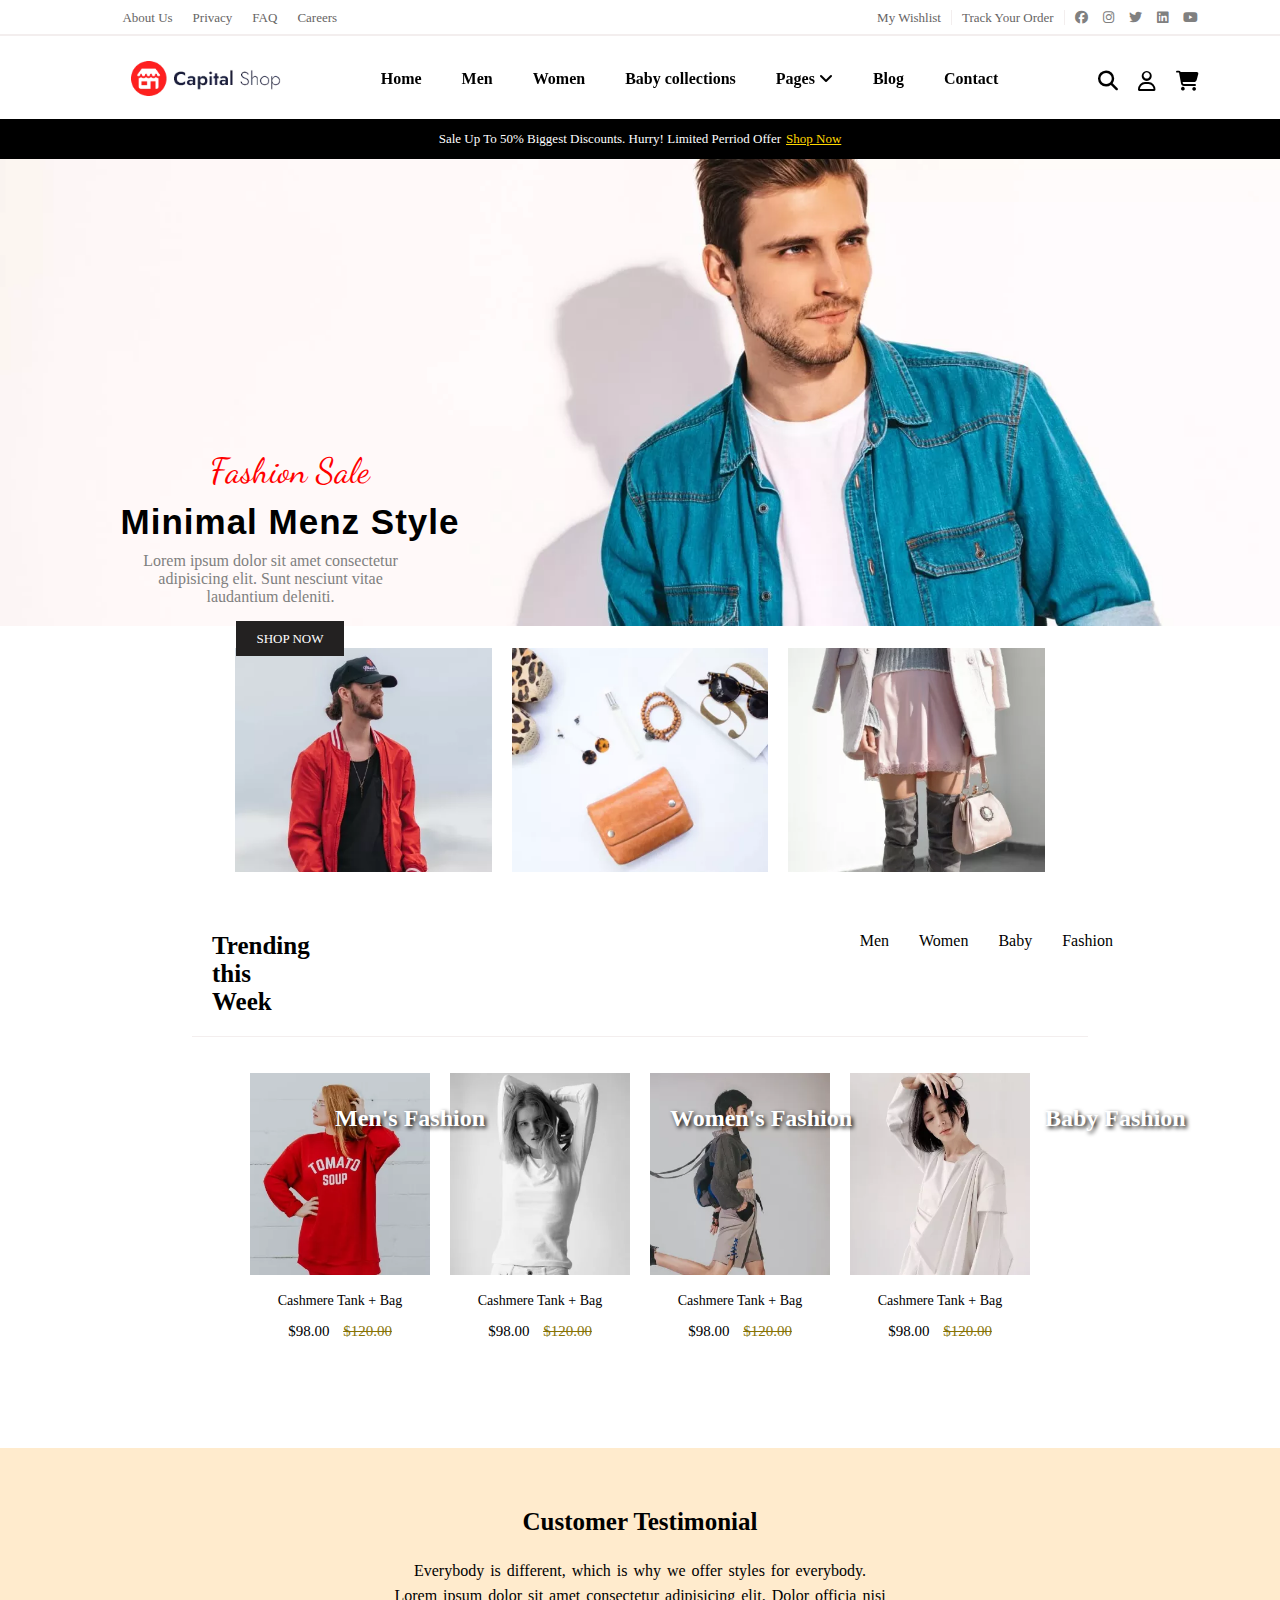
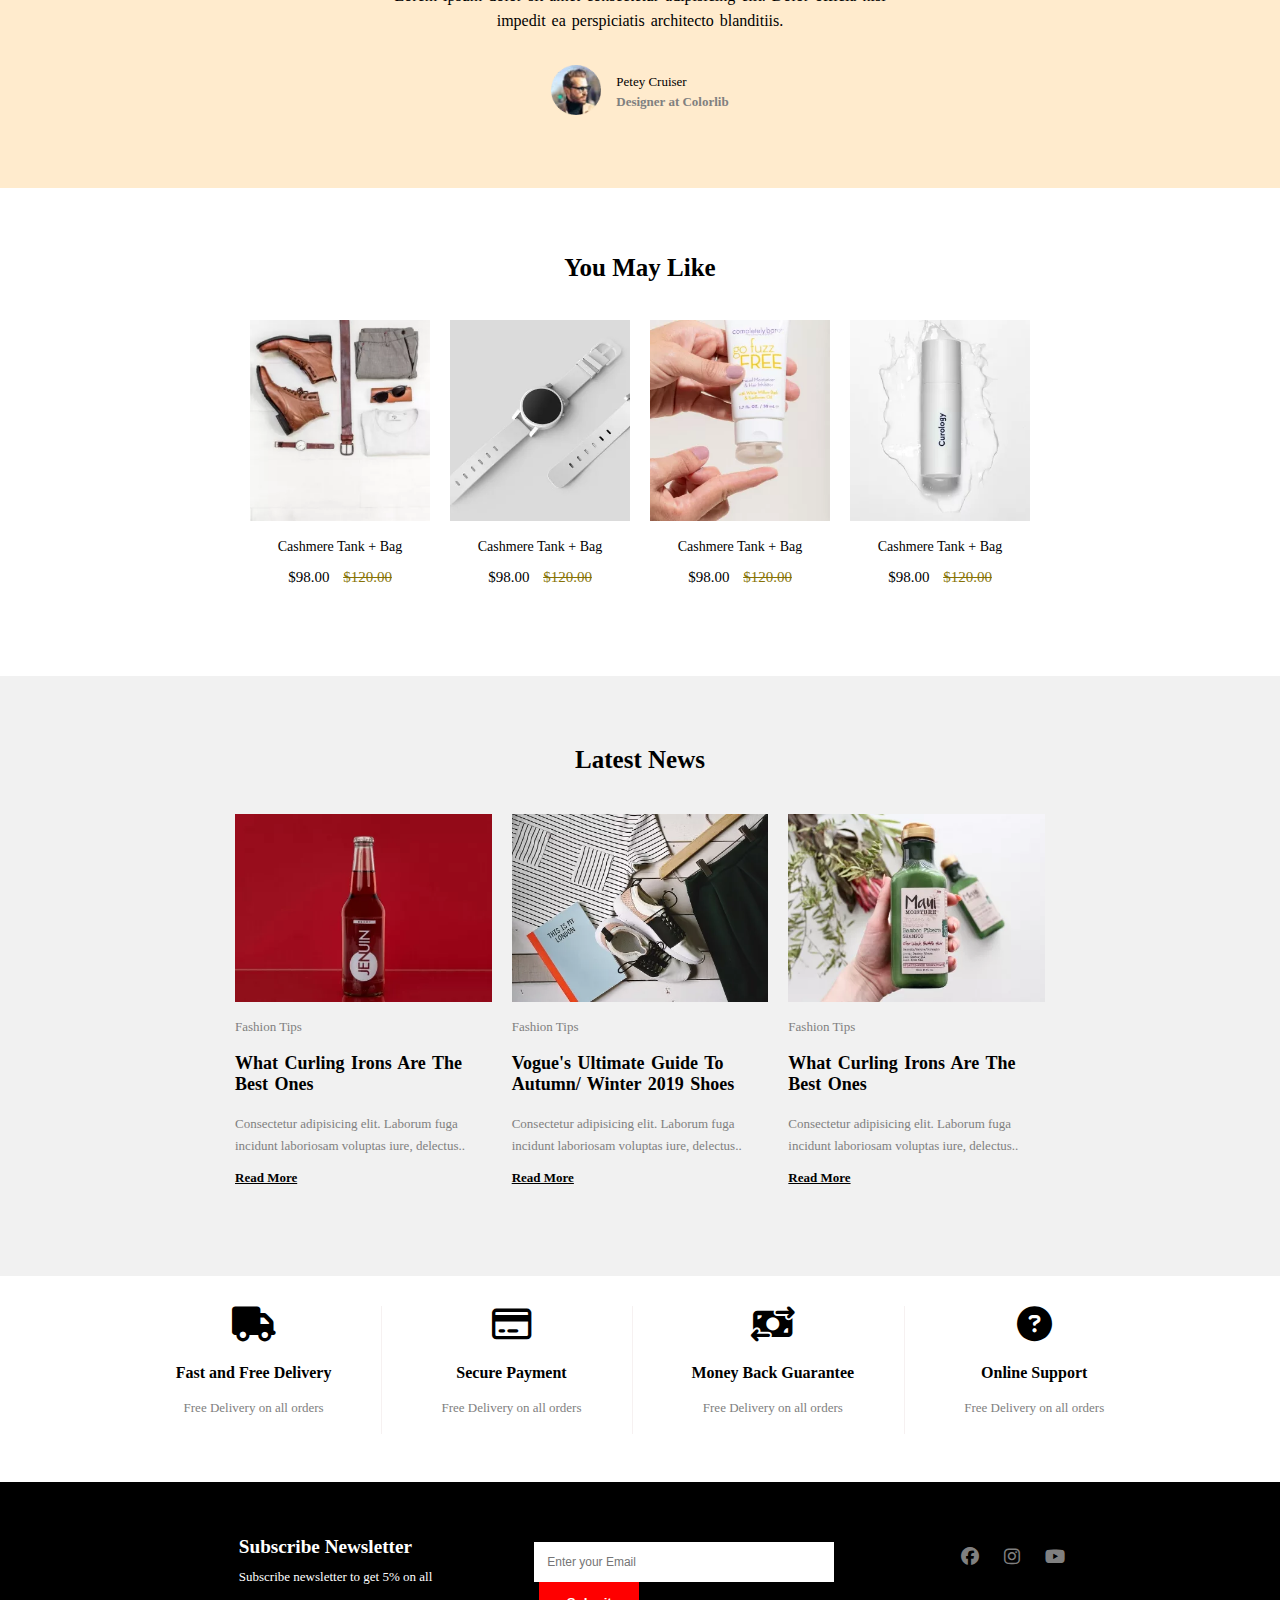
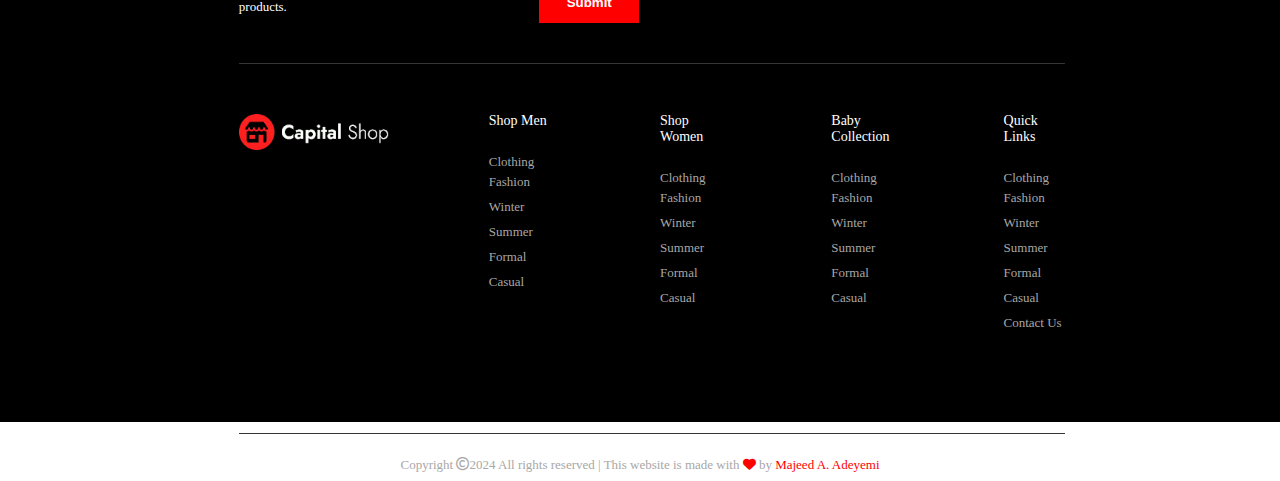
==== commit 8c4705f4: "sep2update" ====
--- a/index.html
+++ b/index.html
@@ -185,10 +185,10 @@
                 </div>
                 <div class="realprice">$98.00 <span class="oldprice"><s>$120.00</s></span></div>
 
-                <div class="hlogoflex">
-                    <a href="#cartlogo" class="cartlogo"><i class="fa-solid fa-cart-shopping"></i></a>
-                    <a href="#lovelogo" class="cartlogo"><i class="fa-solid fa-heart"></i></a>
-                    <a href="#zoomlogo" class="cartlogo"><i class="fa-solid fa-magnifying-glass-plus"></i></a>
+                <div class="hlogoflex1">
+                    <a href="#cartlogo" class="cartlogo1"><i class="fa-solid fa-cart-shopping"></i></a>
+                    <a href="#lovelogo" class="cartlogo2"><i class="fa-solid fa-heart"></i></a>
+                    <a href="#zoomlogo" class="cartlogo3"><i class="fa-solid fa-magnifying-glass-plus"></i></a>
                 </div>
             </div>
 
@@ -198,6 +198,12 @@
                     <p>Cashmere Tank + Bag</p>
                 </div>
                 <div class="realprice">$98.00 <span class="oldprice"><s>$120.00</s></span></div>
+
+                <div class="hlogoflex2">
+                    <a href="#cartlogo" class="cartlogo1"><i class="fa-solid fa-cart-shopping"></i></a>
+                    <a href="#lovelogo" class="cartlogo2"><i class="fa-solid fa-heart"></i></a>
+                    <a href="#zoomlogo" class="cartlogo3"><i class="fa-solid fa-magnifying-glass-plus"></i></a>
+                </div>
             </div>
 
             <div class="latestcontainer3">
@@ -206,6 +212,12 @@
                     <p>Cashmere Tank + Bag</p>
                 </div>
                 <div class="realprice">$98.00 <span class="oldprice"><s>$120.00</s></span></div>
+
+                <div class="hlogoflex3">
+                    <a href="#cartlogo" class="cartlogo1"><i class="fa-solid fa-cart-shopping"></i></a>
+                    <a href="#lovelogo" class="cartlogo2"><i class="fa-solid fa-heart"></i></a>
+                    <a href="#zoomlogo" class="cartlogo3"><i class="fa-solid fa-magnifying-glass-plus"></i></a>
+                </div>
             </div>
 
             <div class="latestcontainer4">
@@ -214,6 +226,12 @@
                     <p>Cashmere Tank + Bag</p>
                 </div>
                 <div class="realprice">$98.00 <span class="oldprice"><s>$120.00</s></span></div>
+
+                <div class="hlogoflex4">
+                    <a href="#cartlogo" class="cartlogo1"><i class="fa-solid fa-cart-shopping"></i></a>
+                    <a href="#lovelogo" class="cartlogo2"><i class="fa-solid fa-heart"></i></a>
+                    <a href="#zoomlogo" class="cartlogo3"><i class="fa-solid fa-magnifying-glass-plus"></i></a>
+                </div>
             </div>
         </div>
 
@@ -247,35 +265,59 @@
 
             <div class="ymlparent">
                 <div class="ymlcontainer1">
-                    <img src="./Pictures/youmaylike1.webp" alt="yml1image" width="100%" height="auto" class="yml1image1">
+                    <img src="./Pictures/youmaylike1.webp" alt="yml1image" width="100%" height="auto" class="ymlimage1">
                     <div class="ymlproduct">
                         <p>Cashmere Tank + Bag</p>
                     </div>
                     <div class="ymlrealprice">$98.00 <span class="oldprice"><s>$120.00</s></span></div>
+
+                    <div class="hlogoflex11">
+                        <a href="#cartlogo" class="cartlogo11"><i class="fa-solid fa-cart-shopping"></i></a>
+                        <a href="#lovelogo" class="cartlogo22"><i class="fa-solid fa-heart"></i></a>
+                        <a href="#zoomlogo" class="cartlogo33"><i class="fa-solid fa-magnifying-glass-plus"></i></a>
+                    </div>
                 </div>
 
                 <div class="ymlcontainer2">
-                    <img src="./Pictures/youmaylike2.webp" alt="yml1image" width="100%" height="auto" class="yml1image2">
+                    <img src="./Pictures/youmaylike2.webp" alt="yml1image" width="100%" height="auto" class="ymlimage2">
                     <div class="ymlproduct">
                         <p>Cashmere Tank + Bag</p>
                     </div>
                     <div class="ymlrealprice">$98.00 <span class="oldprice"><s>$120.00</s></span></div>
+
+                    <div class="hlogoflex22">
+                        <a href="#cartlogo" class="cartlogo11"><i class="fa-solid fa-cart-shopping"></i></a>
+                        <a href="#lovelogo" class="cartlogo22"><i class="fa-solid fa-heart"></i></a>
+                        <a href="#zoomlogo" class="cartlogo33"><i class="fa-solid fa-magnifying-glass-plus"></i></a>
+                    </div>
                 </div>
 
                 <div class="ymlcontainer3">
-                    <img src="./Pictures/youmaylike3.webp" alt="ymlimage" width="100%" height="auto" class="yml1image3">
+                    <img src="./Pictures/youmaylike3.webp" alt="ymlimage" width="100%" height="auto" class="ymlimage3">
                     <div class="ymlproduct">
                         <p>Cashmere Tank + Bag</p>
                     </div>
                     <div class="ymlrealprice">$98.00 <span class="oldprice"><s>$120.00</s></span></div>
+
+                    <div class="hlogoflex33">
+                        <a href="#cartlogo" class="cartlogo11"><i class="fa-solid fa-cart-shopping"></i></a>
+                        <a href="#lovelogo" class="cartlogo22"><i class="fa-solid fa-heart"></i></a>
+                        <a href="#zoomlogo" class="cartlogo33"><i class="fa-solid fa-magnifying-glass-plus"></i></a>
+                    </div>
                 </div>
 
                 <div class="ymlcontainer4">
-                    <img src="./Pictures/youmaylike4.webp" alt="yml1image" width="100%" height="auto" class="yml1image4">
+                    <img src="./Pictures/youmaylike4.webp" alt="yml1image" width="100%" height="auto" class="ymlimage4">
                     <div class="ymlproduct">
                         <p>Cashmere Tank + Bag</p>
                     </div>
                     <div class="ymlrealprice">$98.00 <span class="oldprice"><s>$120.00</s></span></div>
+
+                    <div class="hlogoflex44">
+                        <a href="#cartlogo" class="cartlogo11"><i class="fa-solid fa-cart-shopping"></i></a>
+                        <a href="#lovelogo" class="cartlogo22"><i class="fa-solid fa-heart"></i></a>
+                        <a href="#zoomlogo" class="cartlogo33"><i class="fa-solid fa-magnifying-glass-plus"></i></a>
+                    </div>
                 </div>
             </div>
         </div>
--- a/style.css
+++ b/style.css
@@ -246,6 +246,8 @@
     display: block;
 }
 
+/* heru-page */
+
 .herutext{
     position: absolute;
     display: flex;
@@ -328,6 +330,9 @@
     background-color: black;
 }
 
+
+/* fashion */
+
 .fashionimages{
     display: flex;
     gap: 20px;
@@ -410,6 +415,8 @@
     color: gold;
     text-decoration: underline;
 }
+
+/* trending */
 
 .trendingparent{
     display: flex;
@@ -478,28 +485,60 @@
         color: red;
     }
 
-    .hlogoflex{
+    .hlogoflex1{
         display: block;
-        
-    }
-}
-
-.hlogoflex{
-    position: absolute;
-    margin-left: 35px;
+    }
+}
+
+.hlogoflex1{
+    position: absolute;
+    margin-left: 55px;
     margin-top: -120px;
     display: none;
-    
-}
-
-.cartlogo{
+}
+
+.cartlogo1{
     text-decoration: none;
     color: black;
     width: 60px;
-    height: 40px;
-    padding: 15px;
+    padding: 12px;
     background-color: white;
     /* border: 1px solid black; */
+}
+
+.cartlogo1:hover{
+    color: white;
+    background-color: red;
+}
+
+.cartlogo2{
+    text-decoration: none;
+    color: black;
+    width: 60px;
+    padding: 12px;
+    background-color: white;
+    margin-left: -4px;
+    /* border: 1px solid black; */
+}
+
+.cartlogo2:hover{
+    color: white;
+    background-color: red;
+}
+
+.cartlogo3{
+    text-decoration: none;
+    color: black;
+    width: 60px;
+    padding: 12px;
+    background-color: white;
+    margin-left: -4px;
+    /* border: 1px solid black; */
+}
+
+.cartlogo3:hover{
+    color: white;
+    background-color: red;
 }
 
 .latestcontainer2{
@@ -516,6 +555,17 @@
     .product{
         color: red;
     }
+
+    .hlogoflex2{
+        display: block;
+    }
+}
+
+.hlogoflex2{
+    position: absolute;
+    margin-left: 55px;
+    margin-top: -120px;
+    display: none;
 }
 
 .latestcontainer3{
@@ -532,6 +582,17 @@
     .product{
         color: red;
     }
+
+    .hlogoflex3{
+        display: block;
+    }
+}
+
+.hlogoflex3{
+    position: absolute;
+    margin-left: 55px;
+    margin-top: -120px;
+    display: none;
 }
 
 .latestcontainer4{
@@ -548,6 +609,17 @@
     .product{
         color: red;
     }
+
+    .hlogoflex4{
+        display: block;
+    }
+}
+
+.hlogoflex4{
+    position: absolute;
+    margin-left: 55px;
+    margin-top: -120px;
+    display: none;
 }
 
 .oldprice{
@@ -563,6 +635,8 @@
     background-color: blanchedalmond;
 }
 
+/* customer-details */
+
 .customer{
     font-size: 25px;
     font-weight: bold;
@@ -597,6 +671,8 @@
     font-weight: bold;
     color: grey;
 }
+
+/* you-may-like */
 
 .yml{
     font-size: 25px;
@@ -639,6 +715,61 @@
     .ymlproduct{
         color: red;
     }
+
+    .hlogoflex11{
+        display: block;
+    }
+}
+
+.hlogoflex11{
+    position: absolute;
+    margin-left: 55px;
+    margin-top: -120px;
+    display: none;
+}
+
+.cartlogo11{
+    text-decoration: none;
+    color: black;
+    width: 60px;
+    padding: 12px;
+    background-color: white;
+    /* border: 1px solid black; */
+}
+
+.cartlogo11:hover{
+    color: white;
+    background-color: red;
+}
+
+.cartlogo22{
+    text-decoration: none;
+    color: black;
+    width: 60px;
+    padding: 12px;
+    background-color: white;
+    margin-left: -4px;
+    /* border: 1px solid black; */
+}
+
+.cartlogo22:hover{
+    color: white;
+    background-color: red;
+}
+
+.cartlogo33{
+    text-decoration: none;
+    color: black;
+    width: 60px;
+    padding: 12px;
+    background-color: white;
+    margin-left: -4px;
+    /* border: 1px solid black; */
+}
+
+.cartlogo33:hover{
+    color: white;
+    background-color: red;
 }
 
 .ymlcontainer2{
@@ -655,6 +786,17 @@
     .ymlproduct{
         color: red;
     }
+
+    .hlogoflex22{
+        display: block;
+    }
+}
+
+.hlogoflex22{
+    position: absolute;
+    margin-left: 55px;
+    margin-top: -120px;
+    display: none;
 }
 
 .ymlcontainer3{
@@ -671,6 +813,17 @@
     .ymlproduct{
         color: red;
     }
+
+    .hlogoflex33{
+        display: block;
+    }
+}
+
+.hlogoflex33{
+    position: absolute;
+    margin-left: 55px;
+    margin-top: -120px;
+    display: none;
 }
 
 .ymlcontainer4{
@@ -687,7 +840,20 @@
     .ymlproduct{
         color: red;
     }
-}
+
+    .hlogoflex44{
+        display: block;
+    }
+}
+
+.hlogoflex44{
+    position: absolute;
+    margin-left: 55px;
+    margin-top: -120px;
+    display: none;
+}
+
+/* latest-news */
 
 .latestnewsbox{
     width: 100%;
@@ -781,6 +947,8 @@
     color: grey;
 }
 
+/* deliverysection */
+
 .deliverybox{
     border-right: 1px solid rgb(246, 241, 241);
     padding-right: 50px;
@@ -795,6 +963,8 @@
     border-right: 1px solid rgb(246, 241, 241);
     padding-right: 50px;
 }
+
+/* footer */
 
 .blackbox{
     background-color: black;
@@ -907,6 +1077,8 @@
     text-decoration: underline;
 }
 
+/* copyright */
+
 .copyright{
     text-align: center;
     color: rgb(169, 167, 167);
@@ -917,4 +1089,30 @@
 
 .cri{
     color: red;
+}
+
+/* media-queries */
+
+/* On screens that are 992px wide or less, the background color is blue */
+@media screen and (max-width: 1500px) {
+  .previous{
+    display: none;
+  }
+
+  .next{
+    display: none;
+  }
+}
+
+/* On screens that are 600px wide or less, the background color is olive */
+@media screen and (max-width: 1200px) {
+    
+}
+
+/* On screens that are 600px wide or less, the background color is olive */
+@media screen and (max-width: 600px) {
+  /* body {
+    background-color: olive;
+    color: white;
+  } */
 }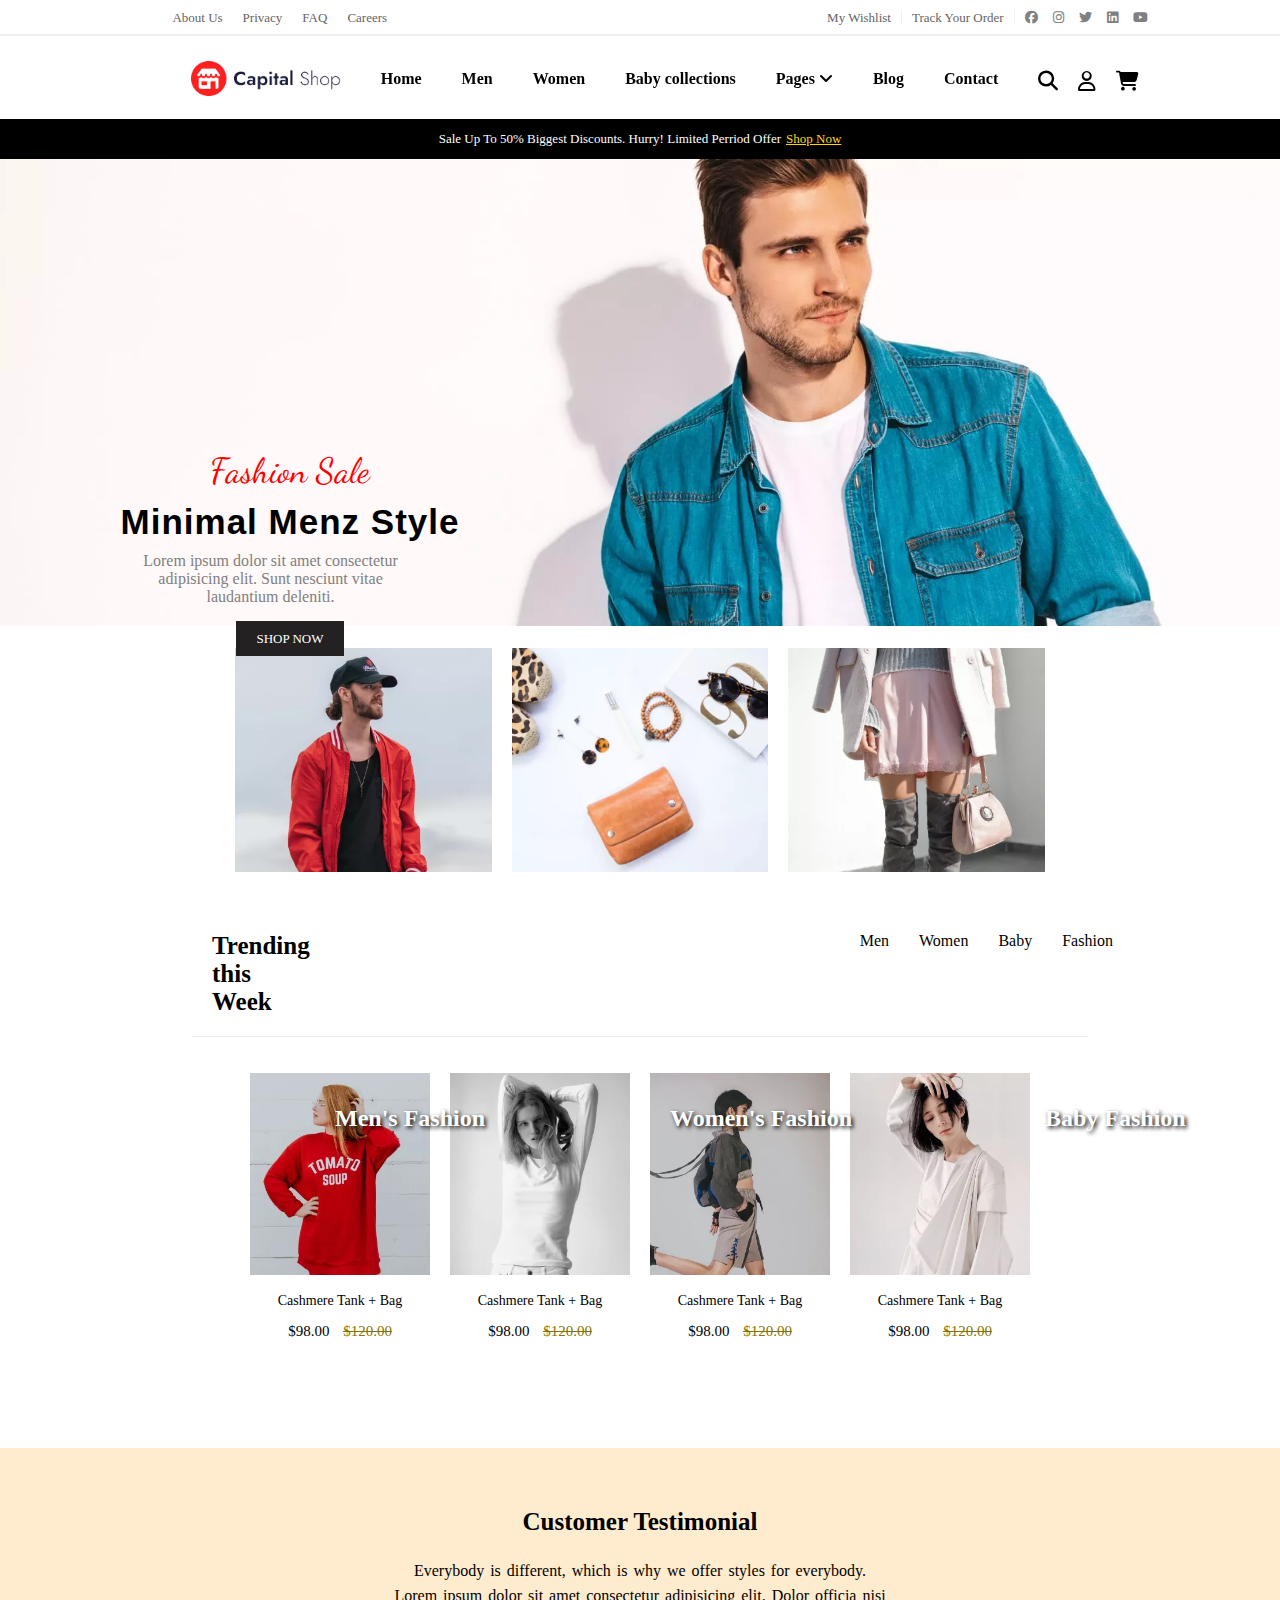
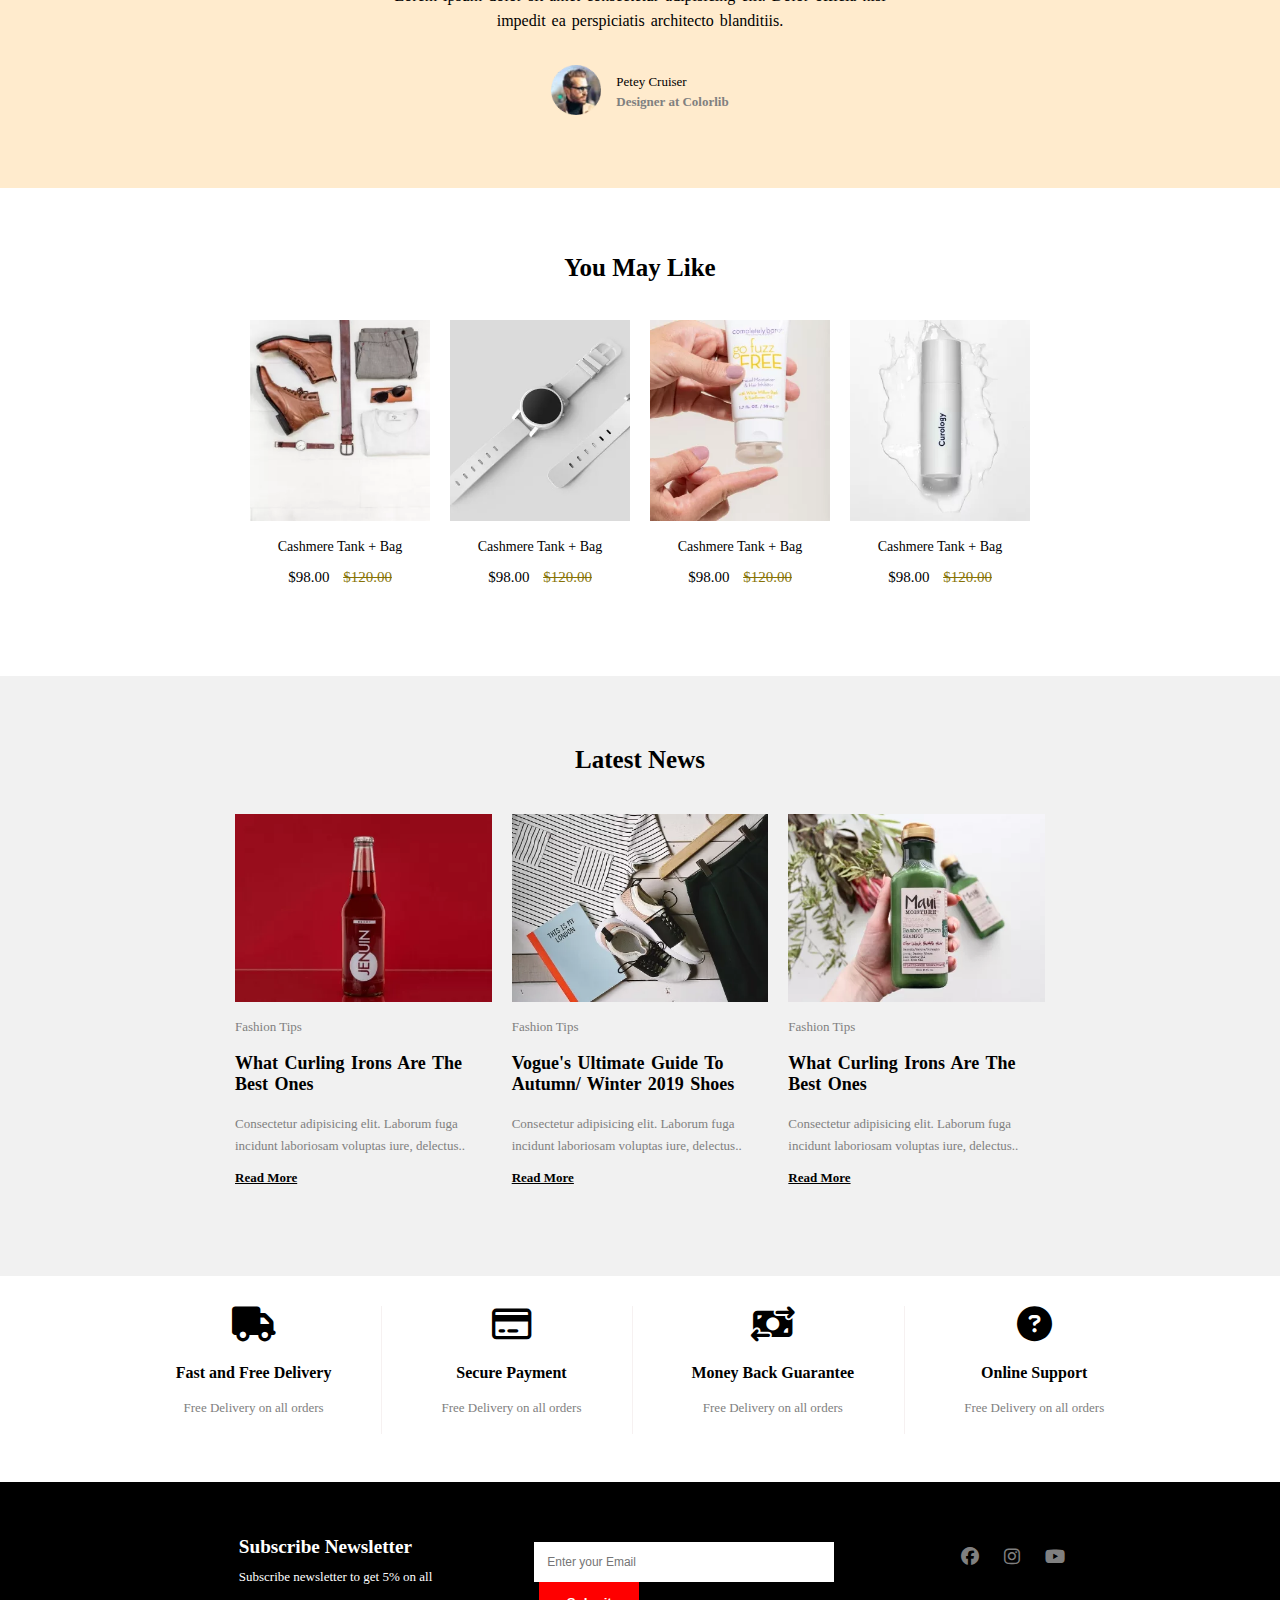
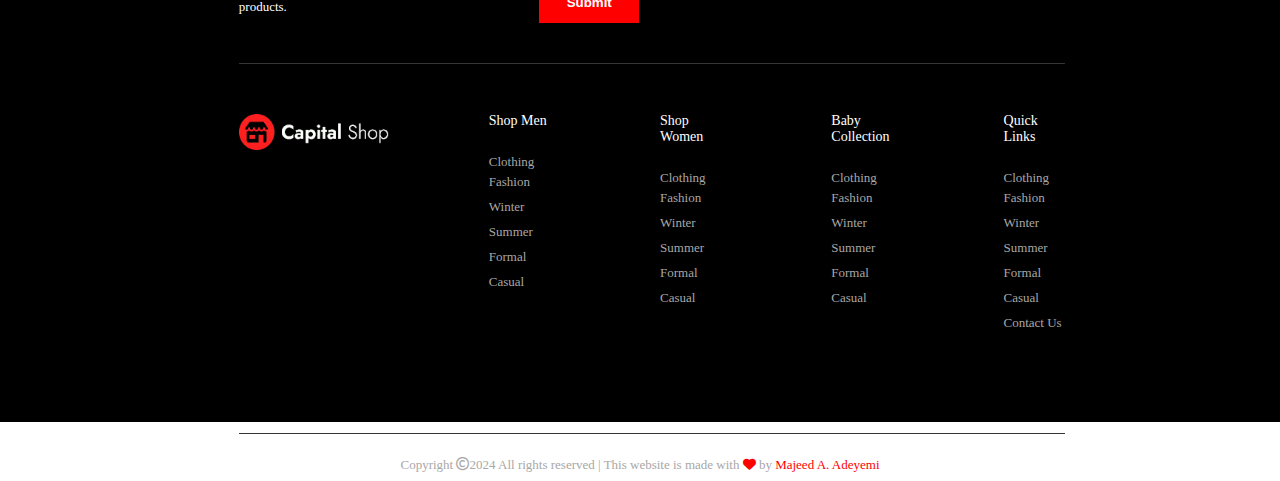
==== commit fd5482e4: "update" ====
--- a/index.html
+++ b/index.html
@@ -70,11 +70,48 @@
                     </li>
                     <li><a href="#contact" class="nav22">Contact</a></li>
                 </ul>
-
+            </div>
+
+            <div>
                 <ul class="nav23">
                     <li><a href="#search" class="nav233"><i class="fa-solid fa-magnifying-glass"></i></a></li>
                     <li><a href="#login" class="nav233"><i class="fa-regular fa-user"></i></a></li>
                     <li><a href="#cart" class="nav233"><i class="fa-solid fa-cart-shopping"></i></a></li>
+                </ul>
+            </div>
+        </div>
+
+        <div class="nav2dnbox">
+            <div class="menudropdown">
+                <a href="#menu" class="menu">
+                    <div class="menutoflex">
+                        <div>MENU</div>
+                        <div><i class="fa-solid fa-bars"></i></div>
+                    </div>
+                </a>
+                <ul class="nav2dn">
+                    <li><a href="#home" class="nav22dn">Home</a></li>
+                    <li><a href="#men" class="nav22dn">Men</a></li>
+                    <li><a href="#women" class="nav22dn">Women</a></li>
+                    <li><a href="#babycollections" class="nav22dn">Baby collections</a></li>
+                    <li class="pagetodisplaydn">
+                        <a href="#pages" class="nav22dnpage">Pages <i class="fa-solid fa-angle-down"></i></a>
+                        <ul class="pagelistdn">
+                            <li><a href="#login" class="list3dn">Login</a></li>
+                            <li><a href="#cart" class="list3dn">Cart</a></li>
+                            <li><a href="#productdetails" class="list3dn">Product Details</a></li>
+                            <li><a href="#productcheckout" class="list3dn">Product Checkout</a></li>
+                        </ul>
+                    </li>
+                    <li class="blogtodisplay">
+                        <a href="#blog" class="nav22dn">Blog</a>
+                        <ul class="bloglistdn">
+                            <li><a href="#blogg" class="list3dn">Blog</a></li>
+                            <li><a href="#element" class="list3dn">Element</a></li>
+                            <li><a href="#blogdetails" class="list3dn">Blog Details</a></li>
+                 </ul>
+                    </li>
+                    <li><a href="#contact" class="nav22dn">Contact</a></li>
                 </ul>
             </div>
         </div>
--- a/style.css
+++ b/style.css
@@ -1093,7 +1093,63 @@
 
 /* media-queries */
 
-/* On screens that are 992px wide or less, the background color is blue */
+.menutoflex{
+    display: flex;
+    gap: 10px;
+    right: 0px;
+    position: absolute;
+    margin: 10px;
+    padding: 4px;
+    border: 1px solid white;
+    border-radius: 3px;
+    background-color: black;
+}
+
+.dropdown {
+  position: relative;
+  display: inline-block;
+}
+
+.menu{
+    text-decoration: none;
+    color: white;
+    display: none;
+}
+
+.nav2dn{
+    display: none;
+}
+
+.menu:active .nav2dn{
+    display: block;
+    position: absolute;
+    background-color: #f9f9f9;
+    min-width: 160px;
+    box-shadow: 0px 8px 16px 0px rgba(0,0,0,0.2);
+    z-index: 1;
+}
+
+.nav22dn {
+  color: black;
+  padding: 12px 16px;
+  text-decoration: none;
+  display: block;
+}
+
+/* asdfghjk */
+
+.nav22dn:hover {background-color: #f1f1f1}
+
+.dropdown:hover .dropdown-content {
+  display: block;
+}
+
+.menudropdown:hover .nav2dn {
+  background-color: #3e8e41;
+}
+
+/* asdfghj */
+
 @media screen and (max-width: 1500px) {
   .previous{
     display: none;
@@ -1104,15 +1160,56 @@
   }
 }
 
-/* On screens that are 600px wide or less, the background color is olive */
+@media screen and (max-width: 1400px) {
+  .nav1parent{
+    gap: 400px;
+  }
+
+  .nav2parent{
+    gap: 0px;
+  }
+}
+
 @media screen and (max-width: 1200px) {
-    
-}
-
-/* On screens that are 600px wide or less, the background color is olive */
-@media screen and (max-width: 600px) {
-  /* body {
-    background-color: olive;
-    color: white;
-  } */
+    .nav1parent{
+        gap: 300px;
+    }
+}
+
+@media screen and (max-width: 992px) {
+  .nav1parent{
+        gap: 0px;
+    }
+
+    .nav2text{
+        display: none;
+    }
+
+    .menu{
+        display: block;
+    }
+
+    .menutoflex{
+        z-index: 1;
+    }
+
+    .sale{
+        display: none;
+    }
+
+    .shop{
+        display: none;
+    }
+}
+
+@media screen and (max-width: 768px) {
+  .nav1left{
+        display: none;
+    }
+}
+
+@media screen and (max-width: 575px) {
+  .nav1parent{
+        display: none;
+    }
 }